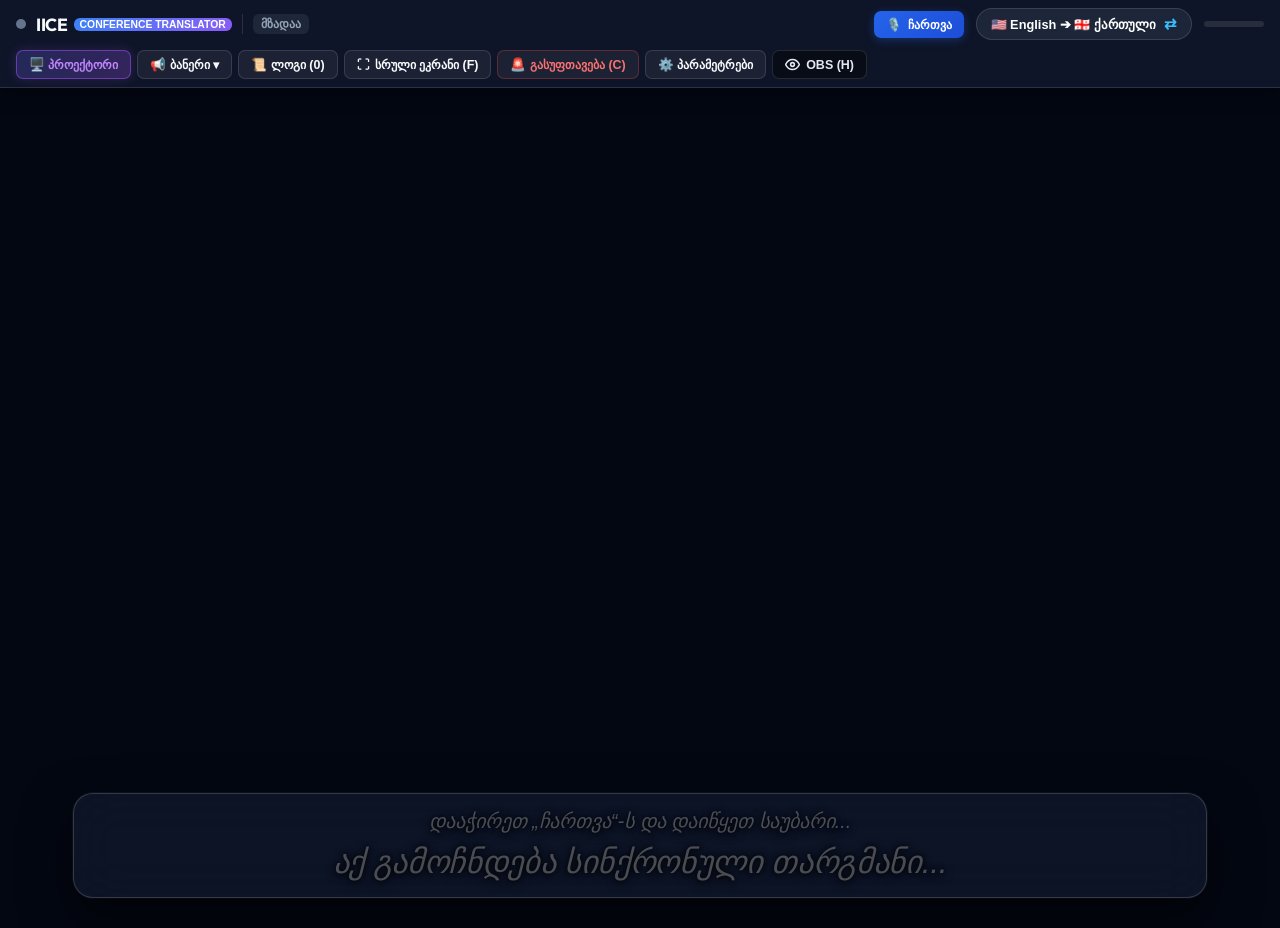
==== index.html @ 0261ecb5 "Audit fixes: clean 523-term glossary with word boundaries, zero-dependency Windows PowerShell server" ====
<!DOCTYPE html>
<html lang="ka">
<head>
  <meta charset="UTF-8">
  <meta name="viewport" content="width=device-width, initial-scale=1.0, maximum-scale=1.0, user-scalable=no">
  <title>IICE Conference Translator</title>
  <link rel="preconnect" href="https://fonts.googleapis.com">
  <link rel="preconnect" href="https://fonts.gstatic.com" crossorigin>
  <link href="https://fonts.googleapis.com/css2?family=FiraGO:ital,wght@0,300;0,400;0,500;0,600;0,700;1,400&family=Outfit:wght@500;600;700;800&family=JetBrains+Mono:wght@400;500;700&display=swap" rel="stylesheet">
  <link rel="stylesheet" href="style.css">
</head>
<body class="style-keynote-pill">

  <!-- Compact Top Operator Bar -->
  <header id="controlBar" class="control-bar">
    <div class="bar-main">
      
      <!-- Brand & Status -->
      <div class="bar-left">
        <div class="live-pulse" id="liveIndicator"></div>
        <div class="brand-text">
          <span class="app-title">IICE</span>
          <span class="app-pill">Conference Translator</span>
        </div>
        <div class="v-divider"></div>
        <span id="statusBadge" class="status-badge status-idle">მზადაა</span>
      </div>

      <!-- Center Controls -->
      <div class="bar-center">
        <!-- Mic Toggle Button -->
        <button id="micBtn" class="btn btn-primary btn-record">
          <span class="mic-icon">🎙️</span>
          <span id="micBtnText">ჩართვა</span>
        </button>

        <!-- Elegant Single Language Direction Switcher -->
        <button id="swapLangBtn" class="lang-switch-btn" title="დააჭირეთ ენის მიმართულების შესაცვლელად">
          <span id="langDirectionText">🇺🇸 English ➔ 🇬🇪 ქართული</span>
          <span class="swap-icon">⇄</span>
        </button>

        <!-- Audio Volume Waveform -->
        <div class="audio-mini-meter" title="მიკროფონის დონე">
          <div id="audioBar" class="audio-fill"></div>
        </div>
      </div>

      <!-- Action Buttons -->
      <div class="bar-right">
        <button id="openStageBtn" class="btn btn-stage" title="პროექტორის/მეორე ეკრანის ცალკე ფანჯარა (Stage Display)">
          <span>🖥️ პროექტორი</span>
        </button>
        <div class="banner-dropdown-wrap">
          <button id="bannerMenuBtn" class="btn btn-ghost" title="საინფორმაციო ბანერები ეკრანზე">
            <span>📢 ბანერი ▾</span>
          </button>
          <div id="bannerDropdown" class="banner-dropdown hidden">
            <button class="banner-opt-btn" data-banner="break">☕ ყავის შესვენება / Break</button>
            <button class="banner-opt-btn" data-banner="qa">❓ კითხვა-პასუხი / Q&A</button>
            <button class="banner-opt-btn" data-banner="pause">⏱️ ტექნიკური პაუზა / Pause</button>
            <div class="banner-dropdown-divider"></div>
            <button class="banner-opt-btn banner-opt-clear" data-banner="clear">✕ ბანერის გათიშვა</button>
          </div>
        </div>
        <button id="openLogBtn" class="btn btn-ghost" title="თარგმანის ისტორია და ლოგი">
          <span>📜 ლოგი (<span id="logCountBadge">0</span>)</span>
        </button>
        <button id="fullscreenBtn" class="btn btn-ghost" title="სრული ეკრანი (F)">
          <span id="fullscreenIcon">⛶</span>
          <span class="fullscreen-text">სრული ეკრანი (F)</span>
        </button>
        <button id="clearScreenBtn" class="btn btn-ghost text-panic" title="ეკრანის მომენტალური გასუფთავება (C ან Esc)">
          <span>🚨 გასუფთავება (C)</span>
        </button>
        <button id="toggleSettingsBtn" class="btn btn-ghost" title="პარამეტრების პანელი">
          <span>⚙️ პარამეტრები</span>
        </button>
        <button id="hideBarBtn" class="btn btn-dark" title="მენიუს დამალვა (H)">
          <svg width="15" height="15" viewBox="0 0 24 24" fill="none" stroke="currentColor" stroke-width="2.5"><path d="M1 12s4-8 11-8 11 8 11 8-4 8-11 8-11-8-11-8z"/><circle cx="12" cy="12" r="3"/></svg>
          <span class="hide-text">OBS (H)</span>
        </button>
      </div>
    </div>

    <!-- Expandable Settings Drawer (4 Columns) -->
    <div id="settingsDrawer" class="settings-drawer hidden">
      <!-- Live Preview Control Header -->
      <div class="drawer-preview-header">
        <div class="preview-header-left">
          <span class="preview-pulse-dot"></span>
          <span class="preview-header-title">👁️ ლაივ გადახედვა:</span>
          <span class="preview-header-sub">ქვემოთ ეკრანზე მაშინვე ხედავთ როგორ გამოიყურება ტექსტი</span>
        </div>
        <div class="preview-header-actions">
          <div class="manual-test-wrap">
            <input type="text" id="manualTestInput" class="manual-test-input" placeholder="⌨️ ხელით ტექსტი / თარგმანის ტესტი (Enter)..." />
            <button id="manualTestBtn" class="btn-preview-action" title="ჩაწერილი ტექსტის თარგმნა და ეკრანზე გაშვება">თარგმნე ➔</button>
          </div>
          <button id="cycleTestPhraseBtn" class="btn-preview-action" title="სხვადასხვა სატესტო ფრაზის გამოცდა">
            🔄 ფრაზის შეცვლა
          </button>
          <label class="preview-toggle-label">
            <input type="checkbox" id="testModeCheckbox" checked>
            <span>სატესტო ტექსტი</span>
          </label>
        </div>
      </div>

      <div class="drawer-grid">
        
        <!-- Column 1: AI & Translation Intelligence -->
        <div class="drawer-card highlight-card">
          <div class="card-title">🧠 თარგმნის ინტელექტი</div>
          
          <div class="toggle-row">
            <span class="row-label">🧹 პარაზიტი სიტყვების გაწმენდა</span>
            <label class="switch">
              <input type="checkbox" id="toggleCleanSpeech" checked>
              <span class="slider"></span>
            </label>
          </div>

          <div class="toggle-row">
            <span class="row-label">🔤 ჭკვიანი პუნქტუაცია და დაყოფა</span>
            <label class="switch">
              <input type="checkbox" id="togglePunctuation" checked>
              <span class="slider"></span>
            </label>
          </div>

          <div class="toggle-row">
            <span class="row-label">📺 2-ხაზიანი ლიმიტი (კინო-სტილი)</span>
            <label class="switch">
              <input type="checkbox" id="toggleTwoLineLimit" checked>
              <span class="slider"></span>
            </label>
          </div>

          <button id="openGlossaryBtn" class="btn btn-outline-full">
            📖 ტერმინების ლექსიკონი (<span id="glossaryCount">0</span>)
          </button>
        </div>

        <!-- Column 2: Text Layers & Independent Sizes -->
        <div class="drawer-card">
          <div class="card-title">👁️ ტექსტის ფენები და ზომა</div>
          
          <div class="toggle-row">
            <span class="row-label">სპიკერის ტექსტი (ორიგინალი)</span>
            <label class="switch">
              <input type="checkbox" id="toggleOrigSpeech" checked>
              <span class="slider"></span>
            </label>
          </div>

          <div class="toggle-row">
            <span class="row-label">სინქრონული თარგმანი</span>
            <label class="switch">
              <input type="checkbox" id="toggleTransSpeech" checked>
              <span class="slider"></span>
            </label>
          </div>

          <div class="slider-group">
            <div class="slider-head">
              <span>თარგმანის შრიფტი:</span>
              <span id="transSizeVal" class="val-pill">32px</span>
            </div>
            <input type="range" id="transSizeSlider" min="18" max="120" value="32" class="range-input">
          </div>

          <div class="slider-group">
            <div class="slider-head">
              <span>ორიგინალის შრიფტი:</span>
              <span id="origSizeVal" class="val-pill">20px</span>
            </div>
            <input type="range" id="origSizeSlider" min="14" max="80" value="20" class="range-input">
          </div>

          <div class="field-group">
            <label>ტექსტის განლაგება:</label>
            <select id="textAlignSelect" class="form-select">
              <option value="align-center" selected>↔️ ცენტრში (დარბაზის სტილი)</option>
              <option value="align-left">⬅️ მარცხნივ</option>
              <option value="align-right">➡️ მარჯვნივ</option>
            </select>
          </div>
        </div>

        <!-- Column 3: Slide Overlays & Transparency -->
        <div class="drawer-card">
          <div class="card-title">🎨 სლაიდის ოვერლეი და ბექგრაუნდი</div>
          
          <div class="field-group">
            <label>დიზაინის სტილი:</label>
            <select id="overlayStyleSelect" class="form-select">
              <option value="style-keynote-pill" selected>🍏 Apple Keynote Pill (მცურავი კაფსულა)</option>
              <option value="style-oled-black">🌌 OLED Pure Black (სააქტო დარბაზი / პროექტორი)</option>
              <option value="style-cinema-fade">🎬 Cinema Bottom Fade (კინო-დაჩრდილვა)</option>
              <option value="style-broadcast-ticker">📺 Broadcast News Ticker (სრული ქვედა ზოლი)</option>
              <option value="style-cyber-neon">💎 Cyber Neon (ნეონის მანათობელი კონტური)</option>
              <option value="style-academic-slate">🏛️ Academic Slate (საპრეზენტაციო ინდიგო)</option>
              <option value="style-frosted-glass">🔮 Frosted Glass (მუქი მინა)</option>
              <option value="style-ghost-outline">👻 Ghost Outline (ფონის გარეშე, კონტურით)</option>
              <option value="style-clean-transparent">🪟 Ultra Clean Transparent (სუფთა OBS-ისთვის)</option>
              <option value="style-light-paper">☀️ Studio Light (თეთრი/ნათელი ფონი)</option>
              <option value="style-chroma-green">🟩 Green Screen (Chroma Key 00FF00)</option>
              <option value="style-chroma-blue">🟦 Blue Screen (Chroma Key 0000FF)</option>
              <option value="style-custom-color">🎨 Custom Color (საკუთარი ფერი)</option>
            </select>
          </div>

          <!-- Custom Color Picker Row -->
          <div class="field-group" id="customColorGroup" style="display: none;">
            <label>საკუთარი ფონის ფერი:</label>
            <div class="color-picker-row">
              <input type="color" id="customBgColorPicker" value="#0f172a" class="color-picker-input">
              <input type="text" id="customBgColorHex" value="#0f172a" class="form-input-hex" maxlength="7">
            </div>
          </div>

          <div class="field-group">
            <label>განლაგება სლაიდზე:</label>
            <select id="positionSelect" class="form-select">
              <option value="pos-bottom" selected>⬇️ ქვედა ხაზი (Safe Margin)</option>
              <option value="pos-bottom-flush">⏹️ სულ ქვედა კიდე (Flush Bottom)</option>
              <option value="pos-top">⬆️ ზედა ზოლი (Top Bar)</option>
              <option value="pos-corner">🏷️ მარცხენა კუთხე (Lower-Third)</option>
              <option value="pos-center">📺 ცენტრალური ბარათი (Slide Mode)</option>
            </select>
          </div>

          <div class="slider-group">
            <div class="slider-head">
              <span>ბარათის სიგანე ეკრანზე:</span>
              <span id="cardWidthVal" class="val-pill">92%</span>
            </div>
            <input type="range" id="cardWidthSlider" min="40" max="100" value="92" class="range-input">
            <div class="quick-preset-chips">
              <button type="button" class="chip-btn" data-width="100">100% სრული</button>
              <button type="button" class="chip-btn" data-width="92">92% სტანდარტი</button>
              <button type="button" class="chip-btn" data-width="70">70% კომპაქტი</button>
            </div>
          </div>

          <div class="slider-group">
            <div class="slider-head">
              <span>ფონის გამჭვირვალობა:</span>
              <span id="bgOpacityVal" class="val-pill">85%</span>
            </div>
            <input type="range" id="bgOpacitySlider" min="0" max="100" value="85" class="range-input">
          </div>
        </div>

        <!-- Column 4: Audio & Timing Automation & Presets -->
        <div class="drawer-card">
          <div class="card-title">🎙️ აუდიო, ავტომატიკა და პროფილები</div>

          <div class="field-group">
            <label>🎤 მიკროფონის აპარატურა:</label>
            <select id="audioDeviceSelect" class="form-select">
              <option value="default">🎙️ ნაგულისხმევი მიკროფონი (Default)</option>
            </select>
          </div>

          <div class="toggle-row">
            <span class="row-label">⚡ Watchdog ავტო-გაცოცხლება</span>
            <label class="switch">
              <input type="checkbox" id="toggleWatchdog" checked>
              <span class="slider"></span>
            </label>
          </div>

          <div class="field-group">
            <label>ტექსტის გაქრობა სიჩუმისას:</label>
            <select id="autoFadeSelect" class="form-select">
              <option value="5000" selected>⏱️ 5 წამში (რეკომენდებული)</option>
              <option value="8000">⏱️ 8 წამში</option>
              <option value="3000">⏱️ 3 წამში (სწრაფი)</option>
              <option value="0">🚫 არასდროს (დარჩეს)</option>
            </select>
          </div>

          <div class="field-group">
            <label>სწრაფი საპრეზენტაციო პროფილები:</label>
            <div class="preset-buttons-grid">
              <button type="button" class="btn btn-outline-preset" id="presetHallBtn" title="100% სიგანე, დიდი შრიფტი, შავი ფონი">
                🏛️ დიდი სააქტო დარბაზი
              </button>
              <button type="button" class="btn btn-outline-preset" id="presetCinemaBtn" title="კინო-სუბტიტრები ეკრანის ძირში">
                🎬 კინო / Cinema Fade
              </button>
              <button type="button" class="btn btn-outline-preset" id="presetBroadcastBtn" title="100% სიგანის ქვედა საინფორმაციო ზოლი">
                📺 Broadcast Ticker
              </button>
              <button type="button" class="btn btn-outline-preset" id="presetObsBtn" title="OBS-სთვის გამჭვირვალე ოვერლეი">
                🪟 OBS გამჭვირვალე
              </button>
            </div>
          </div>
        </div>

      </div>
    </div>
  </header>

  <!-- Terminology / Glossary Modal (Structured, Searchable & Editable) -->
  <div id="glossaryModal" class="modal-overlay hidden" style="display: none;">
    <div class="modal-card modal-large">
      <div class="modal-header">
        <div class="modal-title-group">
          <h3>📖 კონფერენციის ტერმინოლოგია</h3>
          <span class="badge-counter" id="glossaryModalCount">592 ტერმინი</span>
        </div>
        <button id="closeGlossaryBtn" class="btn-close">&times;</button>
      </div>

      <!-- Glossary Navigation Tabs -->
      <div class="modal-tabs">
        <button id="tabTableViewBtn" class="modal-tab-btn active">📋 ტერმინების სია & ძებნა</button>
        <button id="tabRawViewBtn" class="modal-tab-btn">📝 ტექსტური რედაქტორი</button>
      </div>

      <!-- Tab 1: Structured Search & Term Cards -->
      <div id="glossaryTableView" class="modal-tab-content">
        <!-- Quick Add New Term Row -->
        <div class="quick-add-term-bar">
          <input type="text" id="newTermGeo" placeholder="ქართული ტერმინი / სახელი..." class="form-input">
          <span class="swap-arrow">➔</span>
          <input type="text" id="newTermEng" placeholder="English scientific term or name..." class="form-input">
          <button id="addNewTermBtn" class="btn btn-primary btn-sm">➕ დამატება</button>
        </div>

        <!-- Search Bar & Category Filters -->
        <div class="glossary-search-bar">
          <div class="search-input-wrap">
            <span class="search-icon">🔍</span>
            <input type="text" id="glossarySearchInput" placeholder="მოძებნეთ ტერმინი, ნაერთი ან ავტორი (მაგ. ციციშვილი, მანგანუმი, Zeolite, TSU)..." class="search-input">
            <button id="clearGlossarySearchBtn" class="search-clear-btn" style="display: none;">&times;</button>
          </div>
          <div class="filter-chips">
            <button class="filter-chip active" data-filter="all">ყველა (<span id="countAll">0</span>)</button>
            <button class="filter-chip" data-filter="science">🔬 ქიმია & ტექნოლოგია</button>
            <button class="filter-chip" data-filter="authors">👥 მეცნიერები</button>
            <button class="filter-chip" data-filter="institutes">🏛️ ინსტიტუტები</button>
          </div>
        </div>

        <!-- Scrollable List of Terms -->
        <div class="glossary-items-list" id="glossaryItemsList">
          <!-- Dynamically populated rows -->
        </div>
      </div>

      <!-- Tab 2: Raw Text Edit Mode (For power bulk edits) -->
      <div id="glossaryRawView" class="modal-tab-content" style="display: none;">
        <p class="modal-desc">
          ჩაწერეთ ტერმინები ფორმატში <code>ქართული: English</code> (თითო ხაზზე თითო ტერმინი):
        </p>
        <textarea id="glossaryInput" placeholder="ტერმინი: Term&#10;სახელი: Name"></textarea>
      </div>

      <div class="modal-footer">
        <div class="footer-left">
          <button id="resetGlossaryBtn" class="btn btn-ghost" title="IICE-ის ოფიციალური ბაზის აღდგენა">
            🔄 IICE ბაზის აღდგენა
          </button>
          <button id="exportGlossaryBtn" class="btn btn-ghost" title="ლექსიკონის ჩამოტვირთვა TXT ფაილად">
            📥 ჩამოტვირთვა (.txt)
          </button>
        </div>
        <button id="saveGlossaryBtn" class="btn btn-primary">💾 შენახვა</button>
      </div>
    </div>
  </div>

  <!-- Translation History & Mistakes Analysis Log Modal -->
  <div id="historyLogModal" class="modal-overlay hidden" style="display: none;">
    <div class="modal-card modal-large">
      <div class="modal-header">
        <div class="modal-title-group">
          <h3>📜 თარგმანის ისტორია და ლოგი</h3>
          <span class="badge-counter" id="logModalCount">0 ფრაზა</span>
        </div>
        <button id="closeLogBtn" class="btn-close">&times;</button>
      </div>

      <p class="modal-desc">
        აქ ინახება კონფერენციის განმავლობაში ნათქვამი და ნათარგმნი ყველა წინადადება. შეგიძლიათ გააანალიზოთ შეცდომები, შეინახოთ სტენოგრამა და დაუმატოთ ტერმინები ლექსიკონს:
      </p>

      <!-- Search in Log -->
      <div class="glossary-search-bar">
        <div class="search-input-wrap">
          <span class="search-icon">🔍</span>
          <input type="text" id="logSearchInput" placeholder="მოძებნეთ ნათარგმნ ფრაზებში..." class="search-input">
        </div>
      </div>

      <!-- Log Entries Container -->
      <div class="log-entries-list" id="logEntriesList">
        <div class="log-empty-state">
          <span>ჯერ თარგმანი არ განხორციელებულა. როგორც კი დაიწყება საუბარი, აქ ჩაიწერება სრული სტენოგრამა.</span>
        </div>
      </div>

      <div class="modal-footer">
        <div class="footer-left">
          <button id="exportLogCsvBtn" class="btn btn-ghost" title="სტენოგრამის ჩამოტვირთვა CSV ფორმატში">
            📥 ექსპორტი (CSV)
          </button>
          <button id="exportLogTxtBtn" class="btn btn-ghost" title="სტენოგრამის ჩამოტვირთვა ტექსტურად">
            📄 ექსპორტი (TXT)
          </button>
          <button id="clearLogBtn" class="btn btn-ghost text-danger" title="ისტორიის გასუფთავება">
            🧹 ლოგის გასუფთავება
          </button>
        </div>
        <button id="closeLogBottomBtn" class="btn btn-primary">დახურვა</button>
      </div>
    </div>
  </div>

  <!-- Announcement Overlay Card (Intermission, Coffee break, Q&A) -->
  <div id="stageAnnouncement" class="stage-announcement-card">
    <span id="announcementIcon" class="stage-announcement-icon">☕</span>
    <div id="announcementTitle" class="stage-announcement-title">ყავის შესვენება</div>
    <div id="announcementSub" class="stage-announcement-sub">Coffee Break</div>
  </div>

  <!-- Stage Subtitle Overlay Container (OBS & Presentation View) -->
  <main id="overlayContainer" class="overlay-container pos-bottom">
    
    <div class="subtitle-card" id="subtitleCard">
      <!-- Live Preview Badge -->
      <div class="preview-mode-tag" id="previewModeTag" style="display: none;">
        <span>👁️ სატესტო გადახედვა (Live Preview)</span>
      </div>

      <!-- Original Speech Layer -->
      <div class="speech-layer original-layer" id="originalLayer">
        <span class="tag-badge" id="originalLangTag">ENG</span>
        <p class="speech-text original-text" id="originalText">
          <span class="placeholder-hint">დააჭირეთ „ჩართვა“-ს და დაიწყეთ საუბარი...</span>
        </p>
      </div>

      <!-- Translation Layer -->
      <div class="speech-layer translated-layer" id="translatedLayer">
        <span class="tag-badge trans-badge" id="targetLangTag">GEO</span>
        <p class="speech-text translated-text" id="translatedText">
          <span class="placeholder-hint">აქ გამოჩნდება სინქრონული თარგმანი...</span>
        </p>
      </div>

      <!-- Active Glowing Line -->
      <div class="active-glow-line" id="glowLine"></div>
    </div>

  </main>

  <!-- Floating Restore Button -->
  <button id="floatingShowBtn" class="floating-btn" title="პანელის გამოჩენა (H)">⚙️</button>

  <script src="app.js"></script>
</body>
</html>
---- style.css ----
:root {
  --bg-dark: #090d16;
  --bar-bg: rgba(15, 23, 42, 0.94);
  --drawer-bg: rgba(11, 17, 32, 0.98);
  --border-subtle: rgba(255, 255, 255, 0.12);
  --border-focus: rgba(59, 130, 246, 0.6);
  
  --primary: #3b82f6;
  --primary-hover: #2563eb;
  --accent-purple: #8b5cf6;
  --accent-green: #10b981;
  --accent-red: #ef4444;

  --text-main: #f8fafc;
  --text-muted: #94a3b8;
  --text-dim: #64748b;
  
  --trans-color: #38bdf8;
  --orig-color: #cbd5e1;

  --trans-font-size: 32px;
  --orig-font-size: 20px;
  --card-bg-opacity: 0.85;
  --card-width: 92%;
  --card-max-width: 92vw;
  --custom-bg-color: #0f172a;

  --font-family: 'FiraGO', -apple-system, BlinkMacSystemFont, "Segoe UI", Roboto, sans-serif;
  --font-display: 'Outfit', 'FiraGO', sans-serif;
  --font-mono: 'JetBrains Mono', monospace;

  --ease-spring: cubic-bezier(0.16, 1, 0.3, 1);
}

* {
  box-sizing: border-box;
  margin: 0;
  padding: 0;
  -webkit-tap-highlight-color: transparent;
}

body {
  font-family: var(--font-family);
  background-color: var(--bg-dark);
  color: var(--text-main);
  min-height: 100vh;
  overflow-x: hidden;
  user-select: none;
  transition: background 0.3s ease;
}

/* ================= 1. COMPACT TOP OPERATOR BAR ================= */
.control-bar {
  position: sticky;
  top: 0;
  left: 0;
  width: 100%;
  background: var(--bar-bg);
  backdrop-filter: blur(20px);
  -webkit-backdrop-filter: blur(20px);
  border-bottom: 1px solid var(--border-subtle);
  z-index: 1000;
  box-shadow: 0 4px 20px rgba(0, 0, 0, 0.4);
  transition: transform 0.35s var(--ease-spring), opacity 0.35s ease;
}

.control-bar.hidden {
  transform: translateY(-105%);
  opacity: 0;
  pointer-events: none;
}

.bar-main {
  display: flex;
  justify-content: space-between;
  align-items: center;
  flex-wrap: wrap;
  padding: 8px 16px;
  gap: 10px;
  min-height: 52px;
}

/* Left Brand & Status */
.bar-left {
  display: flex;
  align-items: center;
  gap: 10px;
  flex-shrink: 0;
}

.live-pulse {
  width: 10px;
  height: 10px;
  border-radius: 50%;
  background: #64748b;
  transition: all 0.3s ease;
}

.live-pulse.active {
  background: var(--accent-red);
  box-shadow: 0 0 10px var(--accent-red), 0 0 20px var(--accent-red);
  animation: pulse-red 1.5s infinite;
}

@keyframes pulse-red {
  0%, 100% { transform: scale(1); opacity: 1; }
  50% { transform: scale(1.25); opacity: 0.8; }
}

.brand-text {
  display: flex;
  align-items: center;
  gap: 6px;
}

.app-title {
  font-family: var(--font-display);
  font-size: 1.1rem;
  font-weight: 700;
  letter-spacing: -0.02em;
}

.app-pill {
  font-size: 0.65rem;
  font-weight: 700;
  background: linear-gradient(135deg, #3b82f6, #8b5cf6);
  color: #fff;
  padding: 1px 6px;
  border-radius: 6px;
  text-transform: uppercase;
}

.v-divider {
  width: 1px;
  height: 20px;
  background: var(--border-subtle);
}

.status-badge {
  font-size: 0.72rem;
  font-weight: 600;
  padding: 3px 8px;
  border-radius: 6px;
}

.status-idle { color: #94a3b8; background: rgba(148, 163, 184, 0.12); }
.status-listening { color: #38bdf8; background: rgba(56, 189, 248, 0.15); }
.status-translating { color: #34d399; background: rgba(52, 211, 153, 0.15); }
.status-error { color: #f87171; background: rgba(248, 113, 113, 0.15); }

/* Center Controls */
.bar-center {
  display: flex;
  align-items: center;
  gap: 12px;
}

.lang-switch-btn {
  display: inline-flex;
  align-items: center;
  gap: 8px;
  background: rgba(30, 41, 59, 0.9);
  border: 1px solid var(--border-subtle);
  border-radius: 20px;
  padding: 6px 14px;
  color: #fff;
  font-family: inherit;
  font-size: 0.8rem;
  font-weight: 600;
  cursor: pointer;
  transition: all 0.2s ease;
  user-select: none;
}

.lang-switch-btn:hover {
  background: rgba(59, 130, 246, 0.25);
  border-color: var(--primary);
  transform: translateY(-1px);
}

.lang-switch-btn .swap-icon {
  color: #38bdf8;
  font-size: 0.95rem;
}

.lang-btn.active {
  background: linear-gradient(135deg, #2563eb, #3b82f6);
  color: #ffffff;
  box-shadow: 0 2px 10px rgba(37, 99, 235, 0.45);
}

.lang-code {
  font-family: var(--font-mono);
  font-size: 0.72rem;
  font-weight: 700;
  color: var(--text-dim);
}

.lang-code.active {
  color: #38bdf8;
}

.btn-swap {
  background: rgba(255, 255, 255, 0.1);
  border: none;
  color: #fff;
  width: 22px;
  height: 22px;
  border-radius: 50%;
  font-size: 0.8rem;
  display: flex;
  align-items: center;
  justify-content: center;
  cursor: pointer;
  transition: all 0.2s ease;
}

.btn-swap:hover {
  background: var(--primary);
  transform: rotate(180deg);
}

/* Audio Wave Meter */
.audio-mini-meter {
  width: 60px;
  height: 6px;
  background: rgba(255, 255, 255, 0.1);
  border-radius: 3px;
  overflow: hidden;
}

.audio-fill {
  height: 100%;
  width: 0%;
  background: linear-gradient(90deg, #10b981, #3b82f6, #ef4444);
  transition: width 0.08s ease;
}

/* Right Buttons */
.bar-right {
  display: flex;
  align-items: center;
  flex-wrap: wrap;
  justify-content: flex-end;
  gap: 6px;
}

/* Buttons */
.btn {
  display: inline-flex;
  align-items: center;
  justify-content: center;
  gap: 6px;
  padding: 6px 12px;
  border-radius: 7px;
  font-family: inherit;
  font-size: 0.78rem;
  font-weight: 600;
  cursor: pointer;
  border: none;
  transition: all 0.2s ease;
  white-space: nowrap;
}

.btn-primary {
  background: linear-gradient(135deg, #2563eb, #1d4ed8);
  color: #fff;
  box-shadow: 0 2px 8px rgba(37, 99, 235, 0.35);
}

.btn-primary:hover {
  background: linear-gradient(135deg, #3b82f6, #2563eb);
}

.btn-primary.recording {
  background: linear-gradient(135deg, #dc2626, #b91c1c);
  box-shadow: 0 0 12px rgba(220, 38, 38, 0.6);
}

.btn-purple {
  background: rgba(139, 92, 246, 0.18);
  color: #c4b5fd;
  border: 1px solid rgba(139, 92, 246, 0.35);
}

.btn-purple:hover {
  background: rgba(139, 92, 246, 0.35);
  color: #fff;
}

.btn-ghost {
  background: rgba(255, 255, 255, 0.06);
  color: var(--text-main);
  border: 1px solid var(--border-subtle);
}

.btn-ghost:hover {
  background: rgba(255, 255, 255, 0.14);
}

.btn-dark {
  background: rgba(0, 0, 0, 0.4);
  color: #e2e8f0;
  border: 1px solid var(--border-subtle);
}

.btn-dark:hover {
  background: rgba(255, 255, 255, 0.1);
}

.btn-outline-full {
  width: 100%;
  background: rgba(255, 255, 255, 0.05);
  color: #cbd5e1;
  border: 1px solid var(--border-subtle);
  padding: 8px 12px;
  border-radius: 6px;
  cursor: pointer;
  font-family: inherit;
  font-size: 0.76rem;
  font-weight: 600;
  transition: all 0.2s ease;
}

.btn-outline-full:hover {
  background: rgba(255, 255, 255, 0.12);
  color: #fff;
}

/* ================= 2. EXPANDABLE SETTINGS DRAWER ================= */
.settings-drawer {
  background: linear-gradient(180deg, rgba(15, 23, 42, 0.98) 0%, rgba(10, 15, 29, 0.99) 100%);
  border-top: 1px solid rgba(255, 255, 255, 0.12);
  padding: 12px 20px 16px 20px;
  box-shadow: 0 16px 40px rgba(0, 0, 0, 0.65), inset 0 1px 0 rgba(255, 255, 255, 0.08);
  max-height: calc(100vh - 65px);
  overflow-y: auto;
  transition: all 0.3s var(--ease-spring);
}

.settings-drawer.hidden {
  display: none;
}

/* Live Preview Header Bar in Drawer */
.drawer-preview-header {
  display: flex;
  justify-content: space-between;
  align-items: center;
  background: rgba(15, 23, 42, 0.75);
  border: 1px solid rgba(56, 189, 248, 0.28);
  border-radius: 8px;
  padding: 6px 12px;
  margin-bottom: 10px;
  max-width: 1400px;
  margin-left: auto;
  margin-right: auto;
  gap: 12px;
}

.preview-header-left {
  display: flex;
  align-items: center;
  gap: 8px;
}

.preview-pulse-dot {
  width: 8px;
  height: 8px;
  border-radius: 50%;
  background: #38bdf8;
  box-shadow: 0 0 8px #38bdf8;
  animation: pulse-cyan 1.6s infinite;
}

@keyframes pulse-cyan {
  0%, 100% { opacity: 1; transform: scale(1); }
  50% { opacity: 0.5; transform: scale(1.3); }
}

.preview-header-title {
  font-size: 0.78rem;
  font-weight: 700;
  color: #f8fafc;
}

.preview-header-sub {
  font-size: 0.72rem;
  color: #94a3b8;
}

.preview-header-actions {
  display: flex;
  align-items: center;
  gap: 10px;
}

.btn-preview-action {
  background: rgba(56, 189, 248, 0.12);
  border: 1px solid rgba(56, 189, 248, 0.3);
  color: #38bdf8;
  font-size: 0.72rem;
  font-weight: 600;
  padding: 4px 10px;
  border-radius: 6px;
  cursor: pointer;
  transition: all 0.2s ease;
}

.btn-preview-action:hover {
  background: #38bdf8;
  color: #0f172a;
}

.preview-toggle-label {
  display: flex;
  align-items: center;
  gap: 6px;
  font-size: 0.72rem;
  color: #cbd5e1;
  cursor: pointer;
  user-select: none;
}

.preview-toggle-label input {
  accent-color: #38bdf8;
  cursor: pointer;
}

.drawer-grid {
  display: grid;
  grid-template-columns: repeat(4, 1fr);
  gap: 12px;
  max-width: 1400px;
  margin: 0 auto;
}

@media (max-width: 1100px) {
  .drawer-grid {
    grid-template-columns: repeat(2, 1fr);
  }
}

@media (max-width: 600px) {
  .drawer-grid {
    grid-template-columns: 1fr;
  }
}

.drawer-card {
  background: rgba(255, 255, 255, 0.028);
  border: 1px solid var(--border-subtle);
  border-radius: 10px;
  padding: 11px 13px;
  display: flex;
  flex-direction: column;
  gap: 9px;
  box-shadow: 0 4px 14px rgba(0, 0, 0, 0.25);
}

.highlight-card {
  border-color: rgba(59, 130, 246, 0.4) !important;
  background: rgba(37, 99, 235, 0.05) !important;
}

.card-title {
  font-size: 0.8rem;
  font-weight: 700;
  color: #e2e8f0;
  letter-spacing: -0.01em;
  border-bottom: 1px solid rgba(255, 255, 255, 0.06);
  padding-bottom: 6px;
}

/* Form Fields */
.field-group {
  display: flex;
  flex-direction: column;
  gap: 4px;
}

.field-group label {
  font-size: 0.72rem;
  font-weight: 600;
  color: var(--text-muted);
}

.form-select {
  background: rgba(30, 41, 59, 0.9);
  color: #fff;
  border: 1px solid var(--border-subtle);
  padding: 7px 10px;
  border-radius: 6px;
  font-family: inherit;
  font-size: 0.78rem;
  cursor: pointer;
  outline: none;
  width: 100%;
}

.form-select:focus {
  border-color: var(--primary);
}

/* Toggle Switches */
.toggle-row {
  display: flex;
  justify-content: space-between;
  align-items: center;
}

.row-label {
  font-size: 0.74rem;
  color: #cbd5e1;
  font-weight: 500;
}

.switch {
  position: relative;
  display: inline-block;
  width: 36px;
  height: 20px;
  flex-shrink: 0;
}

.switch input {
  opacity: 0;
  width: 0;
  height: 0;
}

.slider {
  position: absolute;
  cursor: pointer;
  top: 0; left: 0; right: 0; bottom: 0;
  background-color: rgba(255, 255, 255, 0.15);
  transition: .3s;
  border-radius: 20px;
}

.slider:before {
  position: absolute;
  content: "";
  height: 14px;
  width: 14px;
  left: 3px;
  bottom: 3px;
  background-color: white;
  transition: .3s;
  border-radius: 50%;
}

input:checked + .slider {
  background-color: var(--primary);
}

input:checked + .slider:before {
  transform: translateX(16px);
}

/* Slider with live value */
.slider-group {
  display: flex;
  flex-direction: column;
  gap: 2px;
}

.slider-head {
  display: flex;
  justify-content: space-between;
  align-items: center;
  font-size: 0.72rem;
  color: var(--text-muted);
  font-weight: 500;
}

.val-pill {
  font-family: var(--font-mono);
  font-size: 0.72rem;
  color: #38bdf8;
  font-weight: 700;
  background: rgba(56, 189, 248, 0.1);
  padding: 1px 6px;
  border-radius: 4px;
}

.range-input {
  -webkit-appearance: none;
  appearance: none;
  width: 100%;
  height: 6px;
  background: rgba(255, 255, 255, 0.14);
  border-radius: 3px;
  outline: none;
  cursor: pointer;
  margin: 4px 0 2px 0;
  accent-color: var(--primary);
}

.range-input::-webkit-slider-thumb {
  -webkit-appearance: none;
  appearance: none;
  width: 15px;
  height: 15px;
  border-radius: 50%;
  background: #38bdf8;
  cursor: pointer;
  border: 2px solid #ffffff;
  box-shadow: 0 0 8px rgba(56, 189, 248, 0.8);
  transition: transform 0.15s ease;
}

.range-input::-webkit-slider-thumb:hover {
  transform: scale(1.2);
}

/* Live Preview Badge on Subtitle Card */
.preview-mode-tag {
  display: inline-flex;
  align-items: center;
  font-family: var(--font-mono);
  font-size: 0.62rem;
  font-weight: 700;
  color: #38bdf8;
  background: rgba(56, 189, 248, 0.14);
  border: 1px solid rgba(56, 189, 248, 0.35);
  padding: 2px 8px;
  border-radius: 4px;
  margin-bottom: 6px;
  letter-spacing: 0.04em;
  text-transform: uppercase;
}

/* Force subtitle-card visibility when settings are open */
body.settings-open .subtitle-card {
  opacity: 1 !important;
  transform: none !important;
  pointer-events: auto !important;
}

.subtitle-card.live-preview-active {
  opacity: 1 !important;
  transform: none !important;
}

/* ================= 3. STAGE OVERLAY CONTAINER ================= */
.overlay-container {
  display: flex;
  min-height: calc(100vh - 60px);
  width: 100%;
  box-sizing: border-box;
  pointer-events: none;
  transition: all 0.3s var(--ease-spring);
}

/* Layout Positions on Screen */
.overlay-container.pos-bottom {
  flex-direction: column;
  justify-content: flex-end;
  align-items: center;
  padding: 0 24px 30px 24px;
}

.overlay-container.pos-bottom-flush {
  flex-direction: column;
  justify-content: flex-end;
  align-items: center;
  padding: 0;
}

.pos-bottom-flush .subtitle-card {
  width: 100vw !important;
  max-width: 100vw !important;
  border-radius: 0 !important;
  border-left: none !important;
  border-right: none !important;
  border-bottom: none !important;
}

.overlay-container.pos-top {
  flex-direction: column;
  justify-content: flex-start;
  align-items: center;
  padding: 24px 24px 0 24px;
}

.overlay-container.pos-corner {
  flex-direction: column;
  justify-content: flex-end;
  align-items: flex-start;
  padding: 0 0 30px 30px;
}

.pos-corner .subtitle-card {
  max-width: var(--card-max-width, 650px);
}

.overlay-container.pos-center {
  justify-content: center;
  align-items: center;
  min-height: 80vh;
  padding: 20px;
}

.pos-center .subtitle-card {
  max-width: var(--card-max-width, 860px);
}

/* ================= 4. REALISTIC OVERLAY STYLES ================= */

/* Default Subtitle Card properties */
.subtitle-card {
  position: relative;
  width: var(--card-width, 92%);
  max-width: var(--card-max-width, 92vw);
  pointer-events: auto;
  transition: opacity 0.5s ease, transform 0.5s ease, box-shadow 0.2s ease, width 0.25s ease, max-width 0.25s ease;
  overflow: hidden;
}

/* Full Width Stretched Card across Screen */
body.card-fullwidth .overlay-container {
  padding-left: 0 !important;
  padding-right: 0 !important;
}

body.card-fullwidth .subtitle-card {
  width: 100vw !important;
  max-width: 100vw !important;
  border-radius: 0 !important;
  border-left: none !important;
  border-right: none !important;
}

/* Text Alignment Modes */
body.align-center .speech-layer {
  justify-content: center;
}
body.align-center .speech-text {
  text-align: center;
}

body.align-left .speech-layer {
  justify-content: flex-start;
}
body.align-left .speech-text {
  text-align: left;
}

body.align-right .speech-layer {
  justify-content: flex-end;
}
body.align-right .speech-text {
  text-align: right;
}

/* Layer Visibility Toggles */
body.hide-orig-layer #originalLayer {
  display: none !important;
}

body.hide-trans-layer #translatedLayer {
  display: none !important;
}

/* Typography Inside Card */
.speech-layer {
  display: flex;
  align-items: baseline;
  gap: 12px;
}

.translated-layer {
  margin-top: 6px;
}

body.hide-orig-layer .translated-layer {
  margin-top: 0 !important;
}

.tag-badge {
  display: none !important;
}

.tag-badge.trans-badge {
  background: var(--primary);
  color: #fff;
}

.speech-text {
  word-break: break-word;
  line-height: 1.35;
  text-shadow: 0 2px 10px rgba(0, 0, 0, 0.9), 0 0 4px rgba(0, 0, 0, 0.8);
}

/* Cinema 2-Line Style: controlled via JS sliding window so newest words are never hidden */
body.cinema-two-lines .speech-text {
  line-height: 1.32;
}

.original-text {
  font-size: var(--orig-font-size);
  color: var(--orig-color);
  font-weight: 400;
}

.translated-text {
  font-size: var(--trans-font-size);
  color: var(--trans-color);
  font-weight: 600;
  letter-spacing: -0.01em;
}

.placeholder-hint {
  color: rgba(255, 255, 255, 0.28);
  font-style: italic;
  font-weight: 300;
}

/* Auto-Fadeout State */
.subtitle-card.faded-out {
  opacity: 0 !important;
  transform: translateY(12px) !important;
  pointer-events: none;
}

/* Glowing underline */
.active-glow-line {
  position: absolute;
  bottom: 0;
  left: 0;
  height: 2.5px;
  width: 100%;
  background: linear-gradient(90deg, transparent, var(--primary), var(--accent-green), transparent);
  opacity: 0;
  transition: opacity 0.3s ease;
}

.subtitle-card.speaking .active-glow-line {
  opacity: 1;
  animation: shimmer 2s infinite linear;
}

@keyframes shimmer {
  0% { transform: translateX(-100%); }
  100% { transform: translateX(100%); }
}

/* --- OVERLAY STYLE 1: Apple Keynote Pill (Most Elegant & Premium) --- */
body.style-keynote-pill {
  background: #030712;
}

body.style-keynote-pill .subtitle-card {
  background: rgba(15, 23, 42, var(--card-bg-opacity));
  backdrop-filter: blur(24px);
  -webkit-backdrop-filter: blur(24px);
  border: 1px solid rgba(255, 255, 255, 0.16);
  border-radius: 20px;
  padding: 14px 26px;
  box-shadow: 0 20px 50px rgba(0, 0, 0, 0.65), 0 0 0 1px rgba(255, 255, 255, 0.05);
}

/* --- OVERLAY STYLE 2: Cinema Bottom Fade --- */
body.style-cinema-fade {
  background: #000;
}

body.style-cinema-fade .subtitle-card {
  background: linear-gradient(to top, rgba(0, 0, 0, var(--card-bg-opacity)) 0%, rgba(0, 0, 0, calc(var(--card-bg-opacity) * 0.7)) 60%, transparent 100%);
  border: none;
  box-shadow: none;
  border-radius: 0;
  padding: 24px 30px;
  width: 100vw;
  max-width: 100vw;
}

/* --- OVERLAY STYLE 3: Ghost Outline --- */
body.style-ghost-outline {
  background: transparent !important;
}

body.style-ghost-outline .subtitle-card {
  background: transparent !important;
  border: none !important;
  box-shadow: none !important;
  padding: 10px 20px;
}

body.style-ghost-outline .speech-text {
  -webkit-text-stroke: 1.2px #000000;
  text-shadow: 0 0 16px #000000, 0 4px 12px #000000, 0 0 24px #000000;
  font-weight: 700;
}

/* --- OVERLAY STYLE 4: Broadcast News Ticker --- */
body.style-broadcast-ticker {
  background: #000;
}

body.style-broadcast-ticker .subtitle-card {
  background: rgba(10, 10, 15, var(--card-bg-opacity));
  border-top: 2px solid #3b82f6;
  border-bottom: none;
  border-left: none;
  border-right: none;
  border-radius: 0;
  padding: 12px 24px;
  width: 100vw;
  max-width: 100vw;
  box-shadow: 0 -10px 30px rgba(0, 0, 0, 0.8);
}

body.style-broadcast-ticker .translated-text {
  color: #facc15;
}

/* --- OVERLAY STYLE 5: Frosted Glass --- */
body.style-frosted-glass {
  background: radial-gradient(circle at top right, #1e1b4b 0%, #090d16 60%, #030712 100%);
}

body.style-frosted-glass .subtitle-card {
  background: rgba(30, 41, 59, var(--card-bg-opacity));
  backdrop-filter: blur(20px);
  -webkit-backdrop-filter: blur(20px);
  border: 1px solid rgba(255, 255, 255, 0.2);
  border-radius: 14px;
  padding: 16px 24px;
  box-shadow: 0 20px 45px rgba(0, 0, 0, 0.5);
}

/* --- OVERLAY STYLE 6: Green Screen (OBS Chroma) --- */
body.style-chroma-green {
  background: #00ff00 !important;
}

body.style-chroma-green .subtitle-card {
  background: rgba(0, 0, 0, 0.88);
  border: 1px solid rgba(255, 255, 255, 0.25);
  border-radius: 12px;
  padding: 14px 22px;
}

/* --- OVERLAY STYLE 7: OLED Pure Black (Ideal for Stage / Projectors) --- */
body.style-oled-black {
  background: #000000 !important;
}

body.style-oled-black .subtitle-card {
  background: rgba(0, 0, 0, var(--card-bg-opacity));
  border: 1px solid rgba(255, 255, 255, 0.16);
  border-radius: 18px;
  padding: 16px 28px;
  box-shadow: 0 15px 45px rgba(0, 0, 0, 0.95);
}

body.style-oled-black .translated-text {
  color: #38bdf8;
  text-shadow: 0 0 20px rgba(56, 189, 248, 0.4);
}

/* --- OVERLAY STYLE 8: Cyber Neon Glow --- */
body.style-cyber-neon {
  background: #050814;
}

body.style-cyber-neon .subtitle-card {
  background: rgba(8, 14, 28, var(--card-bg-opacity));
  border: 1.5px solid #06b6d4;
  border-radius: 18px;
  padding: 16px 28px;
  box-shadow: 0 0 25px rgba(6, 182, 212, 0.35), inset 0 0 15px rgba(6, 182, 212, 0.12);
}

body.style-cyber-neon .translated-text {
  color: #22d3ee;
  text-shadow: 0 0 12px rgba(34, 211, 238, 0.6);
}

/* --- OVERLAY STYLE 9: Academic Slate & Navy --- */
body.style-academic-slate {
  background: #0b132b;
}

body.style-academic-slate .subtitle-card {
  background: rgba(28, 37, 65, var(--card-bg-opacity));
  border: 1px solid rgba(148, 163, 184, 0.25);
  border-radius: 16px;
  padding: 16px 28px;
  box-shadow: 0 15px 35px rgba(0, 0, 0, 0.55);
}

body.style-academic-slate .translated-text {
  color: #fcd34d;
}

/* --- OVERLAY STYLE 10: Ultra Clean Transparent --- */
body.style-clean-transparent {
  background: transparent !important;
}

body.style-clean-transparent .subtitle-card {
  background: rgba(15, 23, 42, calc(var(--card-bg-opacity) * 0.45)) !important;
  backdrop-filter: blur(8px);
  -webkit-backdrop-filter: blur(8px);
  border: 1px solid rgba(255, 255, 255, 0.12);
  border-radius: 16px;
  padding: 12px 24px;
}

/* --- OVERLAY STYLE 11: Clean Studio Light (White / Daylight) --- */
body.style-light-paper {
  background: #f1f5f9;
  color: #0f172a;
}

body.style-light-paper .subtitle-card {
  background: rgba(255, 255, 255, var(--card-bg-opacity));
  border: 1px solid rgba(0, 0, 0, 0.12);
  border-radius: 16px;
  padding: 16px 28px;
  box-shadow: 0 15px 40px rgba(0, 0, 0, 0.12);
}

body.style-light-paper .original-text {
  color: #475569;
  text-shadow: none;
}

body.style-light-paper .translated-text {
  color: #1d4ed8;
  text-shadow: none;
}

body.style-light-paper .tag-badge {
  background: #e2e8f0;
  color: #334155;
}

body.style-light-paper .tag-badge.trans-badge {
  background: #2563eb;
  color: #ffffff;
}

/* --- OVERLAY STYLE 12: Blue Screen Chroma Key --- */
body.style-chroma-blue {
  background: #0000ff !important;
}

body.style-chroma-blue .subtitle-card {
  background: rgba(0, 0, 0, 0.88);
  border: 1px solid rgba(255, 255, 255, 0.25);
  border-radius: 12px;
  padding: 14px 22px;
}

/* --- OVERLAY STYLE 13: Custom Background Color --- */
body.style-custom-color {
  background: #090d16;
}

body.style-custom-color .subtitle-card {
  background: var(--custom-bg-color, #0f172a);
  border: 1px solid rgba(255, 255, 255, 0.2);
  border-radius: 16px;
  padding: 16px 28px;
  box-shadow: 0 15px 40px rgba(0, 0, 0, 0.6);
}

/* UI Controls: Color Pickers, Width Chips & Preset Buttons */
.color-picker-row {
  display: flex;
  align-items: center;
  gap: 8px;
  margin-top: 4px;
}

.color-picker-input {
  -webkit-appearance: none;
  -moz-appearance: none;
  appearance: none;
  width: 40px;
  height: 32px;
  background: transparent;
  border: 1px solid var(--border-subtle);
  border-radius: 6px;
  cursor: pointer;
  padding: 0;
}

.color-picker-input::-webkit-color-swatch-wrapper {
  padding: 2px;
}

.color-picker-input::-webkit-color-swatch {
  border: none;
  border-radius: 4px;
}

.form-input-hex {
  background: rgba(15, 23, 42, 0.8);
  border: 1px solid var(--border-subtle);
  color: var(--text-main);
  padding: 5px 8px;
  border-radius: 6px;
  font-family: var(--font-mono);
  font-size: 0.82rem;
  width: 85px;
}

.quick-preset-chips {
  display: flex;
  gap: 6px;
  margin-top: 6px;
}

.chip-btn {
  background: rgba(255, 255, 255, 0.08);
  border: 1px solid rgba(255, 255, 255, 0.12);
  color: var(--text-muted);
  font-size: 0.72rem;
  padding: 3px 8px;
  border-radius: 6px;
  cursor: pointer;
  transition: all 0.2s ease;
}

.chip-btn:hover {
  background: var(--primary);
  color: #fff;
  border-color: var(--primary);
}

.preset-buttons-grid {
  display: grid;
  grid-template-columns: 1fr 1fr;
  gap: 8px;
  margin-top: 4px;
}

.btn-outline-preset {
  background: rgba(255, 255, 255, 0.05);
  border: 1px solid var(--border-subtle);
  color: var(--text-main);
  padding: 8px 10px;
  border-radius: 8px;
  font-size: 0.78rem;
  text-align: left;
  cursor: pointer;
  transition: all 0.2s ease;
  line-height: 1.3;
}

.btn-outline-preset:hover {
  background: rgba(59, 130, 246, 0.2);
  border-color: var(--primary);
  color: #fff;
  transform: translateY(-1px);
}

body.is-fullscreen .fullscreen-text {
  color: var(--accent-green);
}

/* ================= 5. FLOATING RESTORE BUTTON ================= */
.floating-btn {
  position: fixed;
  top: 12px;
  right: 12px;
  width: 36px;
  height: 36px;
  border-radius: 50%;
  background: rgba(15, 23, 42, 0.9);
  border: 1px solid var(--border-subtle);
  color: #fff;
  font-size: 1rem;
  cursor: pointer;
  display: flex;
  align-items: center;
  justify-content: center;
  backdrop-filter: blur(10px);
  z-index: 999;
  opacity: 0;
  transition: opacity 0.3s ease, transform 0.2s ease;
}

.floating-btn:hover {
  opacity: 1 !important;
  transform: scale(1.1);
}

body:hover .floating-btn {
  opacity: 0.35;
}

.hidden, [hidden] {
  display: none !important;
}

/* ================= 6. GLOSSARY MODAL ================= */
.modal-overlay {
  position: fixed;
  top: 0; left: 0;
  width: 100vw; height: 100vh;
  background: rgba(0, 0, 0, 0.75);
  backdrop-filter: blur(8px);
  z-index: 2000;
  display: none; /* Never show on page load */
  align-items: center;
  justify-content: center;
}

.modal-overlay.active {
  display: flex !important;
}

.modal-card {
  background: #0f172a;
  border: 1px solid rgba(255, 255, 255, 0.15);
  border-radius: 16px;
  width: 92%;
  max-width: 580px;
  padding: 20px;
  box-shadow: 0 25px 60px rgba(0, 0, 0, 0.95);
  display: flex;
  flex-direction: column;
}

.modal-card.modal-large {
  max-width: 920px;
  height: 85vh;
  max-height: 850px;
}

.modal-header {
  display: flex;
  justify-content: space-between;
  align-items: center;
  margin-bottom: 8px;
}

.modal-title-group {
  display: flex;
  align-items: center;
  gap: 12px;
}

.modal-title-group h3 {
  font-size: 1.1rem;
  color: #f8fafc;
  font-weight: 700;
}

.badge-counter {
  font-family: var(--font-mono);
  font-size: 0.72rem;
  background: rgba(56, 189, 248, 0.14);
  color: #38bdf8;
  border: 1px solid rgba(56, 189, 248, 0.3);
  padding: 2px 8px;
  border-radius: 12px;
  font-weight: 700;
}

.modal-tabs {
  display: flex;
  gap: 8px;
  margin: 6px 0 10px 0;
  border-bottom: 1px solid rgba(255, 255, 255, 0.08);
  padding-bottom: 8px;
}

.modal-tab-btn {
  background: transparent;
  border: none;
  color: var(--text-muted);
  font-size: 0.82rem;
  font-weight: 600;
  padding: 6px 12px;
  border-radius: 6px;
  cursor: pointer;
  transition: all 0.2s ease;
}

.modal-tab-btn:hover {
  color: #fff;
  background: rgba(255, 255, 255, 0.06);
}

.modal-tab-btn.active {
  color: #38bdf8;
  background: rgba(56, 189, 248, 0.12);
  border: 1px solid rgba(56, 189, 248, 0.25);
}

.modal-tab-content {
  flex: 1;
  display: flex;
  flex-direction: column;
  overflow: hidden;
  gap: 10px;
}

/* Quick Add Bar */
.quick-add-term-bar {
  display: flex;
  align-items: center;
  gap: 8px;
  background: rgba(30, 41, 59, 0.5);
  padding: 8px 12px;
  border-radius: 8px;
  border: 1px dashed rgba(56, 189, 248, 0.35);
}

.quick-add-term-bar .form-input {
  flex: 1;
  background: rgba(15, 23, 42, 0.8);
  border: 1px solid var(--border-subtle);
  color: #fff;
  padding: 6px 10px;
  border-radius: 6px;
  font-size: 0.8rem;
  outline: none;
}

.quick-add-term-bar .form-input:focus {
  border-color: #38bdf8;
}

.swap-arrow {
  color: #38bdf8;
  font-weight: bold;
}

/* Search Bar & Filter Chips */
.glossary-search-bar {
  display: flex;
  flex-direction: column;
  gap: 8px;
}

.search-input-wrap {
  position: relative;
  display: flex;
  align-items: center;
}

.search-icon {
  position: absolute;
  left: 10px;
  color: var(--text-muted);
  font-size: 0.85rem;
  pointer-events: none;
}

.search-input {
  width: 100%;
  background: rgba(15, 23, 42, 0.9);
  border: 1px solid var(--border-subtle);
  color: #fff;
  padding: 8px 30px 8px 32px;
  border-radius: 8px;
  font-size: 0.82rem;
  outline: none;
  transition: border-color 0.2s ease;
}

.search-input:focus {
  border-color: #38bdf8;
  box-shadow: 0 0 10px rgba(56, 189, 248, 0.25);
}

.search-clear-btn {
  position: absolute;
  right: 8px;
  background: none;
  border: none;
  color: var(--text-muted);
  font-size: 1.1rem;
  cursor: pointer;
}

.filter-chips {
  display: flex;
  gap: 6px;
  overflow-x: auto;
  padding-bottom: 2px;
}

.filter-chip {
  background: rgba(255, 255, 255, 0.05);
  border: 1px solid rgba(255, 255, 255, 0.1);
  color: var(--text-muted);
  font-size: 0.72rem;
  padding: 4px 10px;
  border-radius: 12px;
  cursor: pointer;
  white-space: nowrap;
  transition: all 0.2s ease;
}

.filter-chip.active, .filter-chip:hover {
  background: rgba(56, 189, 248, 0.16);
  border-color: #38bdf8;
  color: #38bdf8;
}

/* Scrollable Terms List */
.glossary-items-list {
  flex: 1;
  overflow-y: auto;
  display: flex;
  flex-direction: column;
  gap: 6px;
  padding-right: 4px;
}

.term-row-card {
  display: flex;
  align-items: center;
  justify-content: space-between;
  background: rgba(255, 255, 255, 0.03);
  border: 1px solid rgba(255, 255, 255, 0.07);
  border-radius: 8px;
  padding: 8px 12px;
  gap: 12px;
  transition: background 0.15s ease;
}

.term-row-card:hover {
  background: rgba(255, 255, 255, 0.05);
  border-color: rgba(56, 189, 248, 0.3);
}

.term-texts-pair {
  display: flex;
  align-items: baseline;
  gap: 10px;
  flex: 1;
  word-break: break-word;
}

.term-geo {
  font-size: 0.84rem;
  font-weight: 600;
  color: #f8fafc;
  flex: 1;
}

.term-arrow {
  color: #38bdf8;
  font-weight: bold;
  font-size: 0.8rem;
  flex-shrink: 0;
}

.term-eng {
  font-size: 0.82rem;
  color: #93c5fd;
  flex: 1;
  font-weight: 500;
}

.term-del-btn {
  background: none;
  border: none;
  color: var(--text-dim);
  cursor: pointer;
  padding: 4px 6px;
  border-radius: 4px;
  font-size: 0.85rem;
  transition: all 0.2s ease;
}

.term-del-btn:hover {
  color: #ef4444;
  background: rgba(239, 68, 68, 0.12);
}

/* Log Entries Styling */
.log-entries-list {
  flex: 1;
  overflow-y: auto;
  display: flex;
  flex-direction: column;
  gap: 10px;
  padding-right: 4px;
}

.log-empty-state {
  display: flex;
  justify-content: center;
  align-items: center;
  height: 100%;
  text-align: center;
  color: var(--text-dim);
  font-size: 0.85rem;
  padding: 40px;
}

.log-entry-card {
  background: rgba(255, 255, 255, 0.035);
  border: 1px solid rgba(255, 255, 255, 0.09);
  border-radius: 10px;
  padding: 10px 14px;
  display: flex;
  flex-direction: column;
  gap: 6px;
}

.log-entry-card:hover {
  border-color: rgba(56, 189, 248, 0.3);
}

.log-entry-meta {
  display: flex;
  justify-content: space-between;
  align-items: center;
  margin-bottom: 2px;
}

.log-time {
  font-family: var(--font-mono);
  font-size: 0.72rem;
  color: var(--text-muted);
}

.log-direction-tag {
  font-size: 0.68rem;
  font-weight: 700;
  padding: 2px 6px;
  border-radius: 4px;
  background: rgba(59, 130, 246, 0.15);
  color: #60a5fa;
  font-family: var(--font-mono);
}

.log-speech-row {
  display: flex;
  gap: 8px;
  font-size: 0.82rem;
  line-height: 1.4;
}

.log-speech-row.log-trans-row {
  color: #38bdf8;
  font-weight: 500;
}

.log-label {
  font-size: 0.7rem;
  font-weight: 700;
  text-transform: uppercase;
  color: var(--text-dim);
  width: 75px;
  flex-shrink: 0;
}

.log-actions-row {
  display: flex;
  justify-content: flex-end;
  margin-top: 4px;
  border-top: 1px solid rgba(255, 255, 255, 0.05);
  padding-top: 6px;
}

.btn-quick-add-to-glossary {
  background: rgba(56, 189, 248, 0.08);
  border: 1px solid rgba(56, 189, 248, 0.2);
  color: #38bdf8;
  font-size: 0.7rem;
  padding: 3px 8px;
  border-radius: 4px;
  cursor: pointer;
  transition: all 0.2s ease;
}

.btn-quick-add-to-glossary:hover {
  background: #38bdf8;
  color: #0f172a;
}

.text-danger {
  color: #f87171 !important;
}

.text-danger:hover {
  background: rgba(239, 68, 68, 0.15) !important;
}

.btn-close {
  background: none;
  border: none;
  color: var(--text-muted);
  font-size: 1.3rem;
  cursor: pointer;
}

.modal-desc {
  font-size: 0.78rem;
  color: var(--text-muted);
  margin-bottom: 10px;
}

#glossaryInput {
  width: 100%;
  flex: 1;
  min-height: 250px;
  background: #0f172a;
  border: 1px solid var(--border-subtle);
  border-radius: 8px;
  color: #f1f5f9;
  font-family: var(--font-mono);
  font-size: 0.8rem;
  padding: 10px;
  resize: none;
  outline: none;
}

.modal-footer {
  display: flex;
  justify-content: space-between;
  align-items: center;
  margin-top: 12px;
}

.footer-left {
  display: flex;
  gap: 8px;
  align-items: center;
}

.modal-footer .hint {
  font-size: 0.7rem;
  color: var(--text-dim);
}

/* ================= 7. MOBILE RESPONSIVENESS ================= */
@media (max-width: 768px) {
  .bar-main {
    flex-wrap: wrap;
    padding: 8px 12px;
    gap: 8px;
  }

  .bar-left {
    order: 1;
  }

  .bar-right {
    order: 2;
    margin-left: auto;
  }

  .bar-center {
    order: 3;
    width: 100%;
    justify-content: space-between;
    padding-top: 6px;
    border-top: 1px solid rgba(255, 255, 255, 0.05);
  }

  .hide-text {
    display: none;
  }

  .drawer-grid {
    grid-template-columns: 1fr;
    gap: 12px;
  }

  .overlay-container.pos-bottom {
    padding: 0 12px 18px 12px;
  }

  .subtitle-card {
    max-width: 98vw;
    padding: 12px 16px !important;
  }
}


/* --- Conference Operator & Stage Display Additions --- */

.btn-stage {
  background: linear-gradient(135deg, rgba(99, 102, 241, 0.25) 0%, rgba(168, 85, 247, 0.25) 100%) !important;
  border: 1px solid rgba(168, 85, 247, 0.5) !important;
  color: #c084fc !important;
  font-weight: 600;
  box-shadow: 0 0 12px rgba(168, 85, 247, 0.2);
}

.btn-stage:hover {
  background: linear-gradient(135deg, rgba(99, 102, 241, 0.4) 0%, rgba(168, 85, 247, 0.4) 100%) !important;
  border-color: #d8b4fe !important;
  color: #ffffff !important;
  box-shadow: 0 0 18px rgba(168, 85, 247, 0.4);
}

.text-panic {
  color: #f87171 !important;
  border: 1px solid rgba(239, 68, 68, 0.3) !important;
}

.text-panic:hover {
  background: rgba(239, 68, 68, 0.2) !important;
  border-color: #ef4444 !important;
  color: #ffffff !important;
}

/* Banner Dropdown */
.banner-dropdown-wrap {
  position: relative;
  display: inline-block;
}

.banner-dropdown {
  position: absolute;
  top: calc(100% + 8px);
  right: 0;
  background: #0f172a;
  border: 1px solid rgba(255, 255, 255, 0.18);
  border-radius: 12px;
  padding: 6px;
  min-width: 220px;
  box-shadow: 0 16px 36px rgba(0, 0, 0, 0.85);
  z-index: 9500;
  display: flex;
  flex-direction: column;
  gap: 4px;
}

.banner-dropdown.hidden {
  display: none !important;
}

.banner-opt-btn {
  background: transparent;
  border: none;
  border-radius: 8px;
  padding: 8px 12px;
  color: #e2e8f0;
  font-size: 13px;
  font-weight: 500;
  text-align: left;
  cursor: pointer;
  transition: all 0.15s ease;
}

.banner-opt-btn:hover {
  background: rgba(56, 189, 248, 0.15);
  color: #38bdf8;
}

.banner-opt-clear {
  color: #94a3b8;
}

.banner-opt-clear:hover {
  background: rgba(239, 68, 68, 0.18);
  color: #f87171;
}

.banner-dropdown-divider {
  height: 1px;
  background: rgba(255, 255, 255, 0.1);
  margin: 4px 0;
}

/* Stage Announcement Card */
.stage-announcement-card {
  position: fixed;
  top: 50%;
  left: 50%;
  transform: translate(-50%, -50%) scale(0.92);
  background: rgba(15, 23, 42, 0.94);
  backdrop-filter: blur(24px);
  border: 2px solid rgba(56, 189, 248, 0.5);
  border-radius: 28px;
  padding: 44px 70px;
  text-align: center;
  color: #ffffff;
  box-shadow: 0 30px 80px rgba(0, 0, 0, 0.85);
  z-index: 8000;
  opacity: 0;
  pointer-events: none;
  transition: all 0.35s cubic-bezier(0.16, 1, 0.3, 1);
}

.stage-announcement-card.active {
  opacity: 1;
  transform: translate(-50%, -50%) scale(1);
  pointer-events: auto;
}

.stage-announcement-icon {
  font-size: 60px;
  margin-bottom: 14px;
  display: block;
}

.stage-announcement-title {
  font-size: 42px;
  font-weight: 800;
  color: #f8fafc;
  margin-bottom: 10px;
  letter-spacing: -0.5px;
}

.stage-announcement-sub {
  font-size: 24px;
  color: #38bdf8;
  font-weight: 600;
}

/* Manual Text Input in Settings Preview Bar */
.manual-test-wrap {
  display: inline-flex;
  align-items: center;
  gap: 6px;
}

.manual-test-input {
  background: rgba(15, 23, 42, 0.85);
  border: 1px solid rgba(56, 189, 248, 0.35);
  border-radius: 8px;
  padding: 5px 10px;
  color: #f8fafc;
  font-size: 12px;
  width: 260px;
  outline: none;
  font-family: inherit;
  transition: border-color 0.2s ease;
}

.manual-test-input:focus {
  border-color: #38bdf8;
  box-shadow: 0 0 8px rgba(56, 189, 248, 0.25);
}
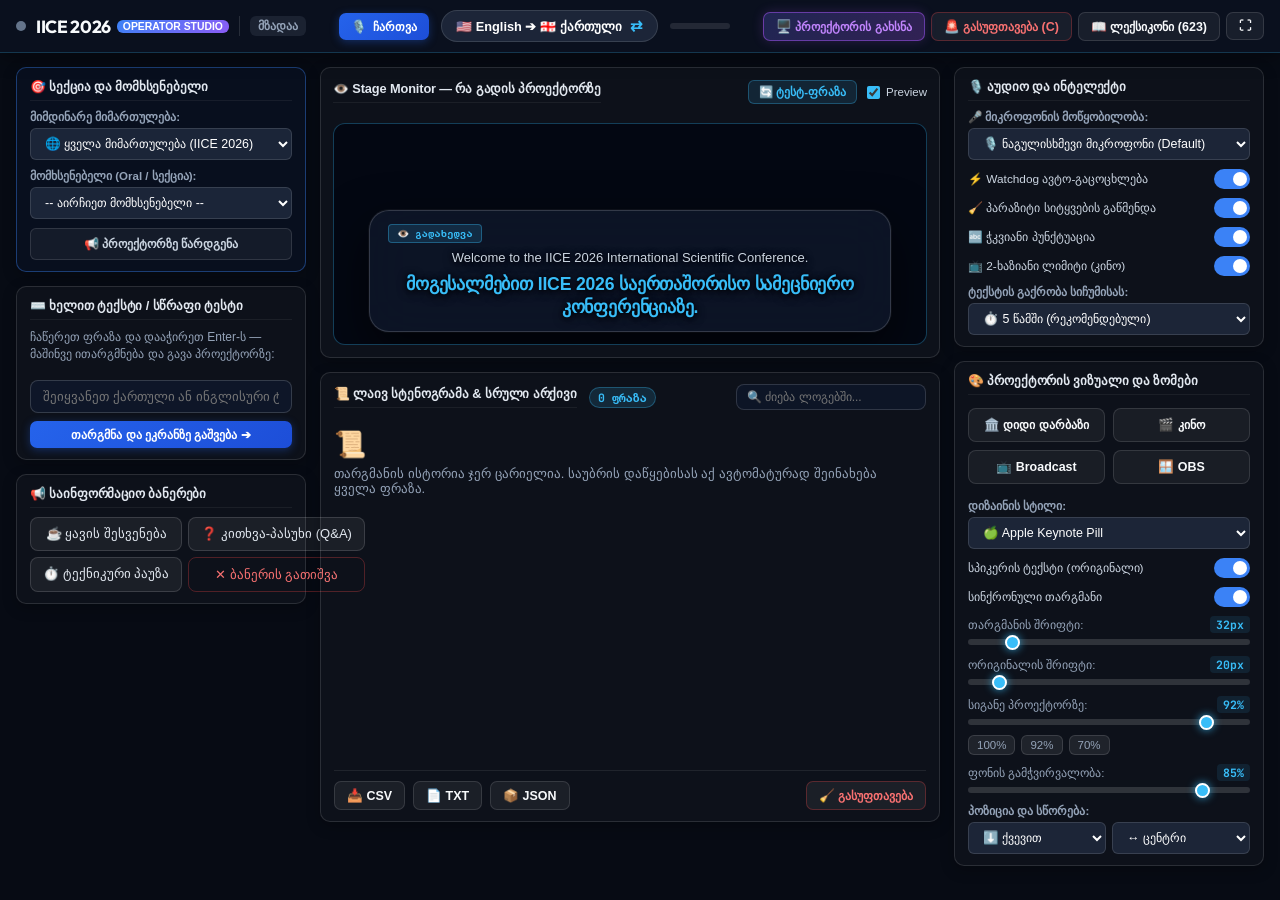
==== commit 1c9dcd8c: "Redesign main index.html as 3-Column Operator Studio Dashboard with Stage Monitor, inline live trans" ====
--- a/index.html
+++ b/index.html
@@ -3,24 +3,23 @@
 <head>
   <meta charset="UTF-8">
   <meta name="viewport" content="width=device-width, initial-scale=1.0, maximum-scale=1.0, user-scalable=no">
-  <title>IICE Conference Translator</title>
+  <title>IICE Conference Translator — სამართავი პანელი</title>
   <link rel="preconnect" href="https://fonts.googleapis.com">
   <link rel="preconnect" href="https://fonts.gstatic.com" crossorigin>
-  <link href="https://fonts.googleapis.com/css2?family=FiraGO:ital,wght@0,300;0,400;0,500;0,600;0,700;1,400&family=Outfit:wght@500;600;700;800&family=JetBrains+Mono:wght@400;500;700&display=swap" rel="stylesheet">
+  <link href="https://fonts.googleapis.com/css2?family=Fira+GO:ital,wght@0,300;0,400;0,500;0,600;0,700;1,400&family=Outfit:wght@500;600;700;800&family=JetBrains+Mono:wght@400;500;700&display=swap" rel="stylesheet">
   <link rel="stylesheet" href="style.css">
 </head>
-<body class="style-keynote-pill">
-
-  <!-- Compact Top Operator Bar -->
-  <header id="controlBar" class="control-bar">
+<body class="studio-mode style-oled-black align-center">
+
+  <!-- Top Operator Header Bar -->
+  <header id="controlBar" class="control-bar studio-header">
     <div class="bar-main">
-      
       <!-- Brand & Status -->
       <div class="bar-left">
         <div class="live-pulse" id="liveIndicator"></div>
         <div class="brand-text">
-          <span class="app-title">IICE</span>
-          <span class="app-pill">Conference Translator</span>
+          <span class="app-title">IICE 2026</span>
+          <span class="app-pill">Operator Studio</span>
         </div>
         <div class="v-divider"></div>
         <span id="statusBadge" class="status-badge status-idle">მზადაა</span>
@@ -28,282 +27,344 @@
 
       <!-- Center Controls -->
       <div class="bar-center">
-        <!-- Mic Toggle Button -->
         <button id="micBtn" class="btn btn-primary btn-record">
           <span class="mic-icon">🎙️</span>
           <span id="micBtnText">ჩართვა</span>
         </button>
 
-        <!-- Elegant Single Language Direction Switcher -->
-        <button id="swapLangBtn" class="lang-switch-btn" title="დააჭირეთ ენის მიმართულების შესაცვლელად">
+        <button id="swapLangBtn" class="lang-switch-btn" title="ენის მიმართულების გადართვა (X)">
           <span id="langDirectionText">🇺🇸 English ➔ 🇬🇪 ქართული</span>
           <span class="swap-icon">⇄</span>
         </button>
 
-        <!-- Audio Volume Waveform -->
         <div class="audio-mini-meter" title="მიკროფონის დონე">
           <div id="audioBar" class="audio-fill"></div>
         </div>
       </div>
 
-      <!-- Action Buttons -->
+      <!-- Right Action Buttons -->
       <div class="bar-right">
-        <button id="openStageBtn" class="btn btn-stage" title="პროექტორის/მეორე ეკრანის ცალკე ფანჯარა (Stage Display)">
-          <span>🖥️ პროექტორი</span>
-        </button>
-        <div class="banner-dropdown-wrap">
-          <button id="bannerMenuBtn" class="btn btn-ghost" title="საინფორმაციო ბანერები ეკრანზე">
-            <span>📢 ბანერი ▾</span>
-          </button>
-          <div id="bannerDropdown" class="banner-dropdown hidden">
-            <button class="banner-opt-btn" data-banner="break">☕ ყავის შესვენება / Break</button>
-            <button class="banner-opt-btn" data-banner="qa">❓ კითხვა-პასუხი / Q&A</button>
-            <button class="banner-opt-btn" data-banner="pause">⏱️ ტექნიკური პაუზა / Pause</button>
-            <div class="banner-dropdown-divider"></div>
-            <button class="banner-opt-btn banner-opt-clear" data-banner="clear">✕ ბანერის გათიშვა</button>
-          </div>
-        </div>
-        <button id="openLogBtn" class="btn btn-ghost" title="თარგმანის ისტორია და ლოგი">
-          <span>📜 ლოგი (<span id="logCountBadge">0</span>)</span>
+        <button id="openStageBtn" class="btn btn-stage" title="პროექტორის/მეორე ეკრანის ფანჯრის გახსნა (Stage Display)">
+          <span>🖥️ პროექტორის გახსნა</span>
+        </button>
+        <button id="clearScreenBtn" class="btn btn-ghost text-panic" title="პროექტორის მომენტალური გასუფთავება (C ან Esc)">
+          <span>🚨 გასუფთავება (C)</span>
+        </button>
+        <button id="openGlossaryBtn" class="btn btn-ghost" title="ტერმინების ლექსიკონის გახსნა">
+          <span>📖 ლექსიკონი (<span id="glossaryCount">0</span>)</span>
         </button>
         <button id="fullscreenBtn" class="btn btn-ghost" title="სრული ეკრანი (F)">
           <span id="fullscreenIcon">⛶</span>
-          <span class="fullscreen-text">სრული ეკრანი (F)</span>
-        </button>
-        <button id="clearScreenBtn" class="btn btn-ghost text-panic" title="ეკრანის მომენტალური გასუფთავება (C ან Esc)">
-          <span>🚨 გასუფთავება (C)</span>
-        </button>
-        <button id="toggleSettingsBtn" class="btn btn-ghost" title="პარამეტრების პანელი">
-          <span>⚙️ პარამეტრები</span>
-        </button>
-        <button id="hideBarBtn" class="btn btn-dark" title="მენიუს დამალვა (H)">
-          <svg width="15" height="15" viewBox="0 0 24 24" fill="none" stroke="currentColor" stroke-width="2.5"><path d="M1 12s4-8 11-8 11 8 11 8-4 8-11 8-11-8-11-8z"/><circle cx="12" cy="12" r="3"/></svg>
-          <span class="hide-text">OBS (H)</span>
         </button>
       </div>
     </div>
-
-    <!-- Expandable Settings Drawer (4 Columns) -->
-    <div id="settingsDrawer" class="settings-drawer hidden">
-      <!-- Live Preview Control Header -->
-      <div class="drawer-preview-header">
-        <div class="preview-header-left">
-          <span class="preview-pulse-dot"></span>
-          <span class="preview-header-title">👁️ ლაივ გადახედვა:</span>
-          <span class="preview-header-sub">ქვემოთ ეკრანზე მაშინვე ხედავთ როგორ გამოიყურება ტექსტი</span>
-        </div>
-        <div class="preview-header-actions">
-          <div class="manual-test-wrap">
-            <input type="text" id="manualTestInput" class="manual-test-input" placeholder="⌨️ ხელით ტექსტი / თარგმანის ტესტი (Enter)..." />
-            <button id="manualTestBtn" class="btn-preview-action" title="ჩაწერილი ტექსტის თარგმნა და ეკრანზე გაშვება">თარგმნე ➔</button>
-          </div>
-          <button id="cycleTestPhraseBtn" class="btn-preview-action" title="სხვადასხვა სატესტო ფრაზის გამოცდა">
-            🔄 ფრაზის შეცვლა
-          </button>
-          <label class="preview-toggle-label">
-            <input type="checkbox" id="testModeCheckbox" checked>
-            <span>სატესტო ტექსტი</span>
-          </label>
-        </div>
-      </div>
-
-      <div class="drawer-grid">
-        
-        <!-- Column 1: AI & Translation Intelligence -->
-        <div class="drawer-card highlight-card">
-          <div class="card-title">🧠 თარგმნის ინტელექტი</div>
-          
-          <div class="toggle-row">
-            <span class="row-label">🧹 პარაზიტი სიტყვების გაწმენდა</span>
-            <label class="switch">
-              <input type="checkbox" id="toggleCleanSpeech" checked>
-              <span class="slider"></span>
+  </header>
+
+  <!-- Main 3-Column Operator Studio Workspace (Always Visible) -->
+  <main id="settingsDrawer" class="studio-workspace">
+
+    <!-- COLUMN 1: Track, Speaker, Manual Text & Stage Banners -->
+    <section class="studio-col studio-col-left">
+      <!-- Track & Speaker Context Card -->
+      <div class="drawer-card highlight-card">
+        <div class="card-title">🎯 სექცია და მომხსენებელი</div>
+
+        <div class="field-group">
+          <label>მიმდინარე მიმართულება:</label>
+          <select id="trackSelect" class="form-select">
+            <option value="all">🌐 ყველა მიმართულება (IICE 2026)</option>
+            <option value="I. ნანოპროცესები და ნანოტექნოლოგიები">I. ნანოპროცესები და ნანოტექნოლოგიები</option>
+            <option value="II. სასარგებლო წიაღისეულისა და მეორადი ნედლეულის გადამუშავების ფუნდამენტური და ტექნოლოგიური ასპექტები">II. წიაღისეული და მეორადი ნედლეული</option>
+            <option value="III. მწვანე ქიმია">III. მწვანე ქიმია</option>
+            <option value="IV. სამეცნიერო ინოვაციების პოპულარიზაცია და კომერციალიზაცია">IV. ინოვაციების კომერციალიზაცია</option>
+            <option value="V. სურსათის ქიმია და ხარისხი">V. სურსათის ქიმია და ხარისხი</option>
+            <option value="VI. STEM+P: მეცნიერება, ინოვაცია და პოლიტიკა">VI. STEM+P და პოლიტიკა</option>
+          </select>
+        </div>
+
+        <div class="field-group">
+          <label>მომხსენებელი (Oral / სექცია):</label>
+          <select id="speakerSelect" class="form-select">
+            <option value="">-- აირჩიეთ მომხსენებელი --</option>
+          </select>
+        </div>
+
+        <div id="speakerContextCard" class="speaker-context-box hidden">
+          <div id="speakerCtxName" class="ctx-name"></div>
+          <div id="speakerCtxAff" class="ctx-aff"></div>
+        </div>
+
+        <button id="announceSpeakerBtn" class="btn btn-outline-full" title="არჩეული მომხსენებლის წარდგენის ბანერი პროექტორზე">
+          📢 პროექტორზე წარდგენა
+        </button>
+      </div>
+
+      <!-- Manual Text / Emergency Caption Card -->
+      <div class="drawer-card">
+        <div class="card-title">⌨️ ხელით ტექსტი / სწრაფი ტესტი</div>
+        <p class="card-hint">ჩაწერეთ ფრაზა და დააჭირეთ Enter-ს — მაშინვე ითარგმნება და გავა პროექტორზე:</p>
+        <div class="manual-input-col">
+          <input type="text" id="manualTestInput" class="form-input" placeholder="შეიყვანეთ ქართული ან ინგლისური ტექსტი..." />
+          <button id="manualTestBtn" class="btn btn-primary" style="width: 100%;">თარგმნა და ეკრანზე გაშვება ➔</button>
+        </div>
+      </div>
+
+      <!-- Direct 1-Click Projector Banners Card -->
+      <div class="drawer-card">
+        <div class="card-title">📢 საინფორმაციო ბანერები</div>
+        <div class="banner-grid-btns">
+          <button type="button" class="btn btn-outline-preset banner-opt-btn" data-banner="break">☕ ყავის შესვენება</button>
+          <button type="button" class="btn btn-outline-preset banner-opt-btn" data-banner="qa">❓ კითხვა-პასუხი (Q&A)</button>
+          <button type="button" class="btn btn-outline-preset banner-opt-btn" data-banner="pause">⏱️ ტექნიკური პაუზა</button>
+          <button type="button" class="btn btn-ghost text-panic banner-opt-btn" data-banner="clear">✕ ბანერის გათიშვა</button>
+        </div>
+      </div>
+    </section>
+
+    <!-- COLUMN 2: Live Stage Monitor + Full Live Transcript / Log -->
+    <section class="studio-col studio-col-center">
+      <!-- Live Stage Monitor (Exact preview of Projector Output) -->
+      <div class="drawer-card monitor-card">
+        <div class="monitor-header">
+          <div class="card-title" style="margin: 0;">👁️ Stage Monitor — რა გადის პროექტორზე</div>
+          <div class="monitor-actions">
+            <button id="cycleTestPhraseBtn" class="btn-preview-action" title="სატესტო ფრაზის ჩვენება მონიტორზე">🔄 ტესტ-ფრაზა</button>
+            <label class="preview-toggle-label">
+              <input type="checkbox" id="testModeCheckbox" checked>
+              <span>Preview</span>
             </label>
           </div>
-
-          <div class="toggle-row">
-            <span class="row-label">🔤 ჭკვიანი პუნქტუაცია და დაყოფა</span>
-            <label class="switch">
-              <input type="checkbox" id="togglePunctuation" checked>
-              <span class="slider"></span>
-            </label>
-          </div>
-
-          <div class="toggle-row">
-            <span class="row-label">📺 2-ხაზიანი ლიმიტი (კინო-სტილი)</span>
-            <label class="switch">
-              <input type="checkbox" id="toggleTwoLineLimit" checked>
-              <span class="slider"></span>
-            </label>
-          </div>
-
-          <button id="openGlossaryBtn" class="btn btn-outline-full">
-            📖 ტერმინების ლექსიკონი (<span id="glossaryCount">0</span>)
-          </button>
-        </div>
-
-        <!-- Column 2: Text Layers & Independent Sizes -->
-        <div class="drawer-card">
-          <div class="card-title">👁️ ტექსტის ფენები და ზომა</div>
-          
-          <div class="toggle-row">
-            <span class="row-label">სპიკერის ტექსტი (ორიგინალი)</span>
-            <label class="switch">
-              <input type="checkbox" id="toggleOrigSpeech" checked>
-              <span class="slider"></span>
-            </label>
-          </div>
-
-          <div class="toggle-row">
-            <span class="row-label">სინქრონული თარგმანი</span>
-            <label class="switch">
-              <input type="checkbox" id="toggleTransSpeech" checked>
-              <span class="slider"></span>
-            </label>
-          </div>
-
-          <div class="slider-group">
-            <div class="slider-head">
-              <span>თარგმანის შრიფტი:</span>
-              <span id="transSizeVal" class="val-pill">32px</span>
+        </div>
+
+        <div id="stageMonitorBox" class="stage-monitor-box">
+          <!-- Miniature Announcement Card -->
+          <div id="stageAnnouncement" class="stage-announcement-card mini-announcement">
+            <span id="announcementIcon" class="stage-announcement-icon"></span>
+            <div id="announcementTitle" class="stage-announcement-title"></div>
+            <div id="announcementSub" class="stage-announcement-sub"></div>
+          </div>
+
+          <div id="overlayContainer" class="overlay-container pos-bottom">
+            <div class="subtitle-card" id="subtitleCard">
+              <div class="preview-mode-tag" id="previewModeTag" style="display: none;">
+                <span>👁️ გადახედვა</span>
+              </div>
+              <div class="speech-layer original-layer" id="originalLayer">
+                <span class="tag-badge" id="originalLangTag">ENG</span>
+                <p class="speech-text original-text" id="originalText">
+                  <span class="placeholder-hint">დააჭირეთ „ჩართვა“-ს და დაიწყეთ საუბარი...</span>
+                </p>
+              </div>
+              <div class="speech-layer translated-layer" id="translatedLayer">
+                <span class="tag-badge trans-badge" id="targetLangTag">GEO</span>
+                <p class="speech-text translated-text" id="translatedText">
+                  <span class="placeholder-hint">აქ გამოჩნდება სინქრონული თარგმანი...</span>
+                </p>
+              </div>
+              <div class="active-glow-line" id="glowLine"></div>
             </div>
-            <input type="range" id="transSizeSlider" min="18" max="120" value="32" class="range-input">
-          </div>
-
-          <div class="slider-group">
-            <div class="slider-head">
-              <span>ორიგინალის შრიფტი:</span>
-              <span id="origSizeVal" class="val-pill">20px</span>
-            </div>
-            <input type="range" id="origSizeSlider" min="14" max="80" value="20" class="range-input">
-          </div>
-
-          <div class="field-group">
-            <label>ტექსტის განლაგება:</label>
-            <select id="textAlignSelect" class="form-select">
-              <option value="align-center" selected>↔️ ცენტრში (დარბაზის სტილი)</option>
+          </div>
+        </div>
+      </div>
+
+      <!-- Inline Live Transcript & Conference Archive Log -->
+      <div class="drawer-card studio-log-card">
+        <div class="log-panel-header">
+          <div class="modal-title-group">
+            <div class="card-title" style="margin: 0;">📜 ლაივ სტენოგრამა & სრული არქივი</div>
+            <span class="badge-counter" id="logModalCount">0 ფრაზა</span>
+            <span id="logCountBadge" style="display: none;">0</span>
+          </div>
+          <div class="log-search-inline">
+            <input type="text" id="logSearchInput" placeholder="🔍 ძიება ლოგებში..." class="search-input-sm">
+          </div>
+        </div>
+
+        <div class="log-entries-list studio-log-list" id="logEntriesList">
+          <div class="log-empty-state">
+            <span>ჯერ თარგმანი არ განხორციელებულა. საუბრის დაწყებისას აქ შეინახება სრული სტენოგრამა.</span>
+          </div>
+        </div>
+
+        <div class="log-panel-footer">
+          <div class="footer-left">
+            <button id="exportLogCsvBtn" class="btn btn-ghost" title="Excel / CSV">📥 CSV</button>
+            <button id="exportLogTxtBtn" class="btn btn-ghost" title="ტექსტური ფაილი">📄 TXT</button>
+            <button id="exportLogJsonBtn" class="btn btn-ghost" title="სრული JSON ბაზა ანალიზისთვის">📦 JSON</button>
+          </div>
+          <button id="clearLogBtn" class="btn btn-ghost text-panic" title="მთლიანი ისტორიის გასუფთავება">🧹 გასუფთავება</button>
+        </div>
+      </div>
+    </section>
+
+    <!-- COLUMN 3: Audio, Intelligence & Projector Visual Styling -->
+    <section class="studio-col studio-col-right">
+      <!-- Audio & Intelligence Settings -->
+      <div class="drawer-card">
+        <div class="card-title">🎙️ აუდიო და ინტელექტი</div>
+
+        <div class="field-group">
+          <label>🎤 მიკროფონის მოწყობილობა:</label>
+          <select id="audioDeviceSelect" class="form-select">
+            <option value="default">🎙️ ნაგულისხმევი მიკროფონი (Default)</option>
+          </select>
+        </div>
+
+        <div class="toggle-row">
+          <span class="row-label">⚡ Watchdog ავტო-გაცოცხლება</span>
+          <label class="switch">
+            <input type="checkbox" id="toggleWatchdog" checked>
+            <span class="slider"></span>
+          </label>
+        </div>
+
+        <div class="toggle-row">
+          <span class="row-label">🧹 პარაზიტი სიტყვების გაწმენდა</span>
+          <label class="switch">
+            <input type="checkbox" id="toggleCleanSpeech" checked>
+            <span class="slider"></span>
+          </label>
+        </div>
+
+        <div class="toggle-row">
+          <span class="row-label">🔤 ჭკვიანი პუნქტუაცია</span>
+          <label class="switch">
+            <input type="checkbox" id="togglePunctuation" checked>
+            <span class="slider"></span>
+          </label>
+        </div>
+
+        <div class="toggle-row">
+          <span class="row-label">📺 2-ხაზიანი ლიმიტი (კინო)</span>
+          <label class="switch">
+            <input type="checkbox" id="toggleTwoLineLimit" checked>
+            <span class="slider"></span>
+          </label>
+        </div>
+
+        <div class="field-group">
+          <label>ტექსტის გაქრობა სიჩუმისას:</label>
+          <select id="autoFadeSelect" class="form-select">
+            <option value="5000" selected>⏱️ 5 წამში (რეკომენდებული)</option>
+            <option value="8000">⏱️ 8 წამში</option>
+            <option value="3000">⏱️ 3 წამში (სწრაფი)</option>
+            <option value="0">🚫 არასდროს (დარჩეს)</option>
+          </select>
+        </div>
+      </div>
+
+      <!-- Projector Styling & Typography -->
+      <div class="drawer-card">
+        <div class="card-title">🎨 პროექტორის ვიზუალი და ზომები</div>
+
+        <div class="preset-buttons-grid" style="margin-bottom: 6px;">
+          <button type="button" class="btn btn-outline-preset" id="presetHallBtn">🏛️ დიდი დარბაზი</button>
+          <button type="button" class="btn btn-outline-preset" id="presetCinemaBtn">🎬 კინო</button>
+          <button type="button" class="btn btn-outline-preset" id="presetBroadcastBtn">📺 Broadcast</button>
+          <button type="button" class="btn btn-outline-preset" id="presetObsBtn">🪟 OBS</button>
+        </div>
+
+        <div class="field-group">
+          <label>დიზაინის სტილი:</label>
+          <select id="overlayStyleSelect" class="form-select">
+            <option value="style-keynote-pill">🍏 Apple Keynote Pill</option>
+            <option value="style-oled-black" selected>🌌 OLED Pure Black (დარბაზი)</option>
+            <option value="style-cinema-fade">🎬 Cinema Bottom Fade</option>
+            <option value="style-broadcast-ticker">📺 Broadcast News Ticker</option>
+            <option value="style-cyber-neon">💎 Cyber Neon</option>
+            <option value="style-academic-slate">🏛️ Academic Slate</option>
+            <option value="style-frosted-glass">🔮 Frosted Glass</option>
+            <option value="style-ghost-outline">👻 Ghost Outline</option>
+            <option value="style-clean-transparent">🪟 Clean Transparent</option>
+            <option value="style-light-paper">☀️ Studio Light (თეთრი)</option>
+            <option value="style-chroma-green">🟩 Green Screen (OBS)</option>
+            <option value="style-chroma-blue">🟦 Blue Screen (OBS)</option>
+            <option value="style-custom-color">🎨 Custom Color</option>
+          </select>
+        </div>
+
+        <div class="field-group" id="customColorGroup" style="display: none;">
+          <label>საკუთარი ფერი:</label>
+          <div class="color-picker-row">
+            <input type="color" id="customBgColorPicker" value="#0f172a" class="color-picker-input">
+            <input type="text" id="customBgColorHex" value="#0f172a" class="form-input-hex" maxlength="7">
+          </div>
+        </div>
+
+        <div class="toggle-row">
+          <span class="row-label">სპიკერის ტექსტი (ორიგინალი)</span>
+          <label class="switch">
+            <input type="checkbox" id="toggleOrigSpeech" checked>
+            <span class="slider"></span>
+          </label>
+        </div>
+
+        <div class="toggle-row">
+          <span class="row-label">სინქრონული თარგმანი</span>
+          <label class="switch">
+            <input type="checkbox" id="toggleTransSpeech" checked>
+            <span class="slider"></span>
+          </label>
+        </div>
+
+        <div class="slider-group">
+          <div class="slider-head">
+            <span>თარგმანის შრიფტი:</span>
+            <span id="transSizeVal" class="val-pill">36px</span>
+          </div>
+          <input type="range" id="transSizeSlider" min="18" max="120" value="36" class="range-input">
+        </div>
+
+        <div class="slider-group">
+          <div class="slider-head">
+            <span>ორიგინალის შრიფტი:</span>
+            <span id="origSizeVal" class="val-pill">20px</span>
+          </div>
+          <input type="range" id="origSizeSlider" min="14" max="80" value="20" class="range-input">
+        </div>
+
+        <div class="slider-group">
+          <div class="slider-head">
+            <span>სიგანე პროექტორზე:</span>
+            <span id="cardWidthVal" class="val-pill">92%</span>
+          </div>
+          <input type="range" id="cardWidthSlider" min="40" max="100" value="92" class="range-input">
+          <div class="quick-preset-chips">
+            <button type="button" class="chip-btn" data-width="100">100%</button>
+            <button type="button" class="chip-btn" data-width="92">92%</button>
+            <button type="button" class="chip-btn" data-width="70">70%</button>
+          </div>
+        </div>
+
+        <div class="slider-group">
+          <div class="slider-head">
+            <span>ფონის გამჭვირვალობა:</span>
+            <span id="bgOpacityVal" class="val-pill">85%</span>
+          </div>
+          <input type="range" id="bgOpacitySlider" min="0" max="100" value="85" class="range-input">
+        </div>
+
+        <div class="field-group">
+          <label>პოზიცია და სწორება:</label>
+          <div style="display: flex; gap: 6px;">
+            <select id="positionSelect" class="form-select" style="flex: 1;">
+              <option value="pos-bottom" selected>⬇️ ქვევით</option>
+              <option value="pos-bottom-flush">⏹️ სულ ძირში</option>
+              <option value="pos-top">⬆️ ზევით</option>
+              <option value="pos-corner">🏷️ კუთხეში</option>
+              <option value="pos-center">📺 ცენტრში</option>
+            </select>
+            <select id="textAlignSelect" class="form-select" style="flex: 1;">
+              <option value="align-center" selected>↔️ ცენტრი</option>
               <option value="align-left">⬅️ მარცხნივ</option>
               <option value="align-right">➡️ მარჯვნივ</option>
             </select>
           </div>
         </div>
-
-        <!-- Column 3: Slide Overlays & Transparency -->
-        <div class="drawer-card">
-          <div class="card-title">🎨 სლაიდის ოვერლეი და ბექგრაუნდი</div>
-          
-          <div class="field-group">
-            <label>დიზაინის სტილი:</label>
-            <select id="overlayStyleSelect" class="form-select">
-              <option value="style-keynote-pill" selected>🍏 Apple Keynote Pill (მცურავი კაფსულა)</option>
-              <option value="style-oled-black">🌌 OLED Pure Black (სააქტო დარბაზი / პროექტორი)</option>
-              <option value="style-cinema-fade">🎬 Cinema Bottom Fade (კინო-დაჩრდილვა)</option>
-              <option value="style-broadcast-ticker">📺 Broadcast News Ticker (სრული ქვედა ზოლი)</option>
-              <option value="style-cyber-neon">💎 Cyber Neon (ნეონის მანათობელი კონტური)</option>
-              <option value="style-academic-slate">🏛️ Academic Slate (საპრეზენტაციო ინდიგო)</option>
-              <option value="style-frosted-glass">🔮 Frosted Glass (მუქი მინა)</option>
-              <option value="style-ghost-outline">👻 Ghost Outline (ფონის გარეშე, კონტურით)</option>
-              <option value="style-clean-transparent">🪟 Ultra Clean Transparent (სუფთა OBS-ისთვის)</option>
-              <option value="style-light-paper">☀️ Studio Light (თეთრი/ნათელი ფონი)</option>
-              <option value="style-chroma-green">🟩 Green Screen (Chroma Key 00FF00)</option>
-              <option value="style-chroma-blue">🟦 Blue Screen (Chroma Key 0000FF)</option>
-              <option value="style-custom-color">🎨 Custom Color (საკუთარი ფერი)</option>
-            </select>
-          </div>
-
-          <!-- Custom Color Picker Row -->
-          <div class="field-group" id="customColorGroup" style="display: none;">
-            <label>საკუთარი ფონის ფერი:</label>
-            <div class="color-picker-row">
-              <input type="color" id="customBgColorPicker" value="#0f172a" class="color-picker-input">
-              <input type="text" id="customBgColorHex" value="#0f172a" class="form-input-hex" maxlength="7">
-            </div>
-          </div>
-
-          <div class="field-group">
-            <label>განლაგება სლაიდზე:</label>
-            <select id="positionSelect" class="form-select">
-              <option value="pos-bottom" selected>⬇️ ქვედა ხაზი (Safe Margin)</option>
-              <option value="pos-bottom-flush">⏹️ სულ ქვედა კიდე (Flush Bottom)</option>
-              <option value="pos-top">⬆️ ზედა ზოლი (Top Bar)</option>
-              <option value="pos-corner">🏷️ მარცხენა კუთხე (Lower-Third)</option>
-              <option value="pos-center">📺 ცენტრალური ბარათი (Slide Mode)</option>
-            </select>
-          </div>
-
-          <div class="slider-group">
-            <div class="slider-head">
-              <span>ბარათის სიგანე ეკრანზე:</span>
-              <span id="cardWidthVal" class="val-pill">92%</span>
-            </div>
-            <input type="range" id="cardWidthSlider" min="40" max="100" value="92" class="range-input">
-            <div class="quick-preset-chips">
-              <button type="button" class="chip-btn" data-width="100">100% სრული</button>
-              <button type="button" class="chip-btn" data-width="92">92% სტანდარტი</button>
-              <button type="button" class="chip-btn" data-width="70">70% კომპაქტი</button>
-            </div>
-          </div>
-
-          <div class="slider-group">
-            <div class="slider-head">
-              <span>ფონის გამჭვირვალობა:</span>
-              <span id="bgOpacityVal" class="val-pill">85%</span>
-            </div>
-            <input type="range" id="bgOpacitySlider" min="0" max="100" value="85" class="range-input">
-          </div>
-        </div>
-
-        <!-- Column 4: Audio & Timing Automation & Presets -->
-        <div class="drawer-card">
-          <div class="card-title">🎙️ აუდიო, ავტომატიკა და პროფილები</div>
-
-          <div class="field-group">
-            <label>🎤 მიკროფონის აპარატურა:</label>
-            <select id="audioDeviceSelect" class="form-select">
-              <option value="default">🎙️ ნაგულისხმევი მიკროფონი (Default)</option>
-            </select>
-          </div>
-
-          <div class="toggle-row">
-            <span class="row-label">⚡ Watchdog ავტო-გაცოცხლება</span>
-            <label class="switch">
-              <input type="checkbox" id="toggleWatchdog" checked>
-              <span class="slider"></span>
-            </label>
-          </div>
-
-          <div class="field-group">
-            <label>ტექსტის გაქრობა სიჩუმისას:</label>
-            <select id="autoFadeSelect" class="form-select">
-              <option value="5000" selected>⏱️ 5 წამში (რეკომენდებული)</option>
-              <option value="8000">⏱️ 8 წამში</option>
-              <option value="3000">⏱️ 3 წამში (სწრაფი)</option>
-              <option value="0">🚫 არასდროს (დარჩეს)</option>
-            </select>
-          </div>
-
-          <div class="field-group">
-            <label>სწრაფი საპრეზენტაციო პროფილები:</label>
-            <div class="preset-buttons-grid">
-              <button type="button" class="btn btn-outline-preset" id="presetHallBtn" title="100% სიგანე, დიდი შრიფტი, შავი ფონი">
-                🏛️ დიდი სააქტო დარბაზი
-              </button>
-              <button type="button" class="btn btn-outline-preset" id="presetCinemaBtn" title="კინო-სუბტიტრები ეკრანის ძირში">
-                🎬 კინო / Cinema Fade
-              </button>
-              <button type="button" class="btn btn-outline-preset" id="presetBroadcastBtn" title="100% სიგანის ქვედა საინფორმაციო ზოლი">
-                📺 Broadcast Ticker
-              </button>
-              <button type="button" class="btn btn-outline-preset" id="presetObsBtn" title="OBS-სთვის გამჭვირვალე ოვერლეი">
-                🪟 OBS გამჭვირვალე
-              </button>
-            </div>
-          </div>
-        </div>
-
-      </div>
-    </div>
-  </header>
+      </div>
+    </section>
+
+  </main>
 
   <!-- Terminology / Glossary Modal (Structured, Searchable & Editable) -->
   <div id="glossaryModal" class="modal-overlay hidden" style="display: none;">
@@ -311,7 +372,7 @@
       <div class="modal-header">
         <div class="modal-title-group">
           <h3>📖 კონფერენციის ტერმინოლოგია</h3>
-          <span class="badge-counter" id="glossaryModalCount">592 ტერმინი</span>
+          <span class="badge-counter" id="glossaryModalCount">623 ტერმინი</span>
         </div>
         <button id="closeGlossaryBtn" class="btn-close">&times;</button>
       </div>
@@ -353,7 +414,7 @@
         </div>
       </div>
 
-      <!-- Tab 2: Raw Text Edit Mode (For power bulk edits) -->
+      <!-- Tab 2: Raw Text Edit Mode -->
       <div id="glossaryRawView" class="modal-tab-content" style="display: none;">
         <p class="modal-desc">
           ჩაწერეთ ტერმინები ფორმატში <code>ქართული: English</code> (თითო ხაზზე თითო ტერმინი):
@@ -375,94 +436,6 @@
     </div>
   </div>
 
-  <!-- Translation History & Mistakes Analysis Log Modal -->
-  <div id="historyLogModal" class="modal-overlay hidden" style="display: none;">
-    <div class="modal-card modal-large">
-      <div class="modal-header">
-        <div class="modal-title-group">
-          <h3>📜 თარგმანის ისტორია და ლოგი</h3>
-          <span class="badge-counter" id="logModalCount">0 ფრაზა</span>
-        </div>
-        <button id="closeLogBtn" class="btn-close">&times;</button>
-      </div>
-
-      <p class="modal-desc">
-        აქ ინახება კონფერენციის განმავლობაში ნათქვამი და ნათარგმნი ყველა წინადადება. შეგიძლიათ გააანალიზოთ შეცდომები, შეინახოთ სტენოგრამა და დაუმატოთ ტერმინები ლექსიკონს:
-      </p>
-
-      <!-- Search in Log -->
-      <div class="glossary-search-bar">
-        <div class="search-input-wrap">
-          <span class="search-icon">🔍</span>
-          <input type="text" id="logSearchInput" placeholder="მოძებნეთ ნათარგმნ ფრაზებში..." class="search-input">
-        </div>
-      </div>
-
-      <!-- Log Entries Container -->
-      <div class="log-entries-list" id="logEntriesList">
-        <div class="log-empty-state">
-          <span>ჯერ თარგმანი არ განხორციელებულა. როგორც კი დაიწყება საუბარი, აქ ჩაიწერება სრული სტენოგრამა.</span>
-        </div>
-      </div>
-
-      <div class="modal-footer">
-        <div class="footer-left">
-          <button id="exportLogCsvBtn" class="btn btn-ghost" title="სტენოგრამის ჩამოტვირთვა CSV ფორმატში">
-            📥 ექსპორტი (CSV)
-          </button>
-          <button id="exportLogTxtBtn" class="btn btn-ghost" title="სტენოგრამის ჩამოტვირთვა ტექსტურად">
-            📄 ექსპორტი (TXT)
-          </button>
-          <button id="clearLogBtn" class="btn btn-ghost text-danger" title="ისტორიის გასუფთავება">
-            🧹 ლოგის გასუფთავება
-          </button>
-        </div>
-        <button id="closeLogBottomBtn" class="btn btn-primary">დახურვა</button>
-      </div>
-    </div>
-  </div>
-
-  <!-- Announcement Overlay Card (Intermission, Coffee break, Q&A) -->
-  <div id="stageAnnouncement" class="stage-announcement-card">
-    <span id="announcementIcon" class="stage-announcement-icon">☕</span>
-    <div id="announcementTitle" class="stage-announcement-title">ყავის შესვენება</div>
-    <div id="announcementSub" class="stage-announcement-sub">Coffee Break</div>
-  </div>
-
-  <!-- Stage Subtitle Overlay Container (OBS & Presentation View) -->
-  <main id="overlayContainer" class="overlay-container pos-bottom">
-    
-    <div class="subtitle-card" id="subtitleCard">
-      <!-- Live Preview Badge -->
-      <div class="preview-mode-tag" id="previewModeTag" style="display: none;">
-        <span>👁️ სატესტო გადახედვა (Live Preview)</span>
-      </div>
-
-      <!-- Original Speech Layer -->
-      <div class="speech-layer original-layer" id="originalLayer">
-        <span class="tag-badge" id="originalLangTag">ENG</span>
-        <p class="speech-text original-text" id="originalText">
-          <span class="placeholder-hint">დააჭირეთ „ჩართვა“-ს და დაიწყეთ საუბარი...</span>
-        </p>
-      </div>
-
-      <!-- Translation Layer -->
-      <div class="speech-layer translated-layer" id="translatedLayer">
-        <span class="tag-badge trans-badge" id="targetLangTag">GEO</span>
-        <p class="speech-text translated-text" id="translatedText">
-          <span class="placeholder-hint">აქ გამოჩნდება სინქრონული თარგმანი...</span>
-        </p>
-      </div>
-
-      <!-- Active Glowing Line -->
-      <div class="active-glow-line" id="glowLine"></div>
-    </div>
-
-  </main>
-
-  <!-- Floating Restore Button -->
-  <button id="floatingShowBtn" class="floating-btn" title="პანელის გამოჩენა (H)">⚙️</button>
-
   <script src="app.js"></script>
 </body>
 </html>
--- a/style.css
+++ b/style.css
@@ -1779,7 +1779,7 @@
   backdrop-filter: blur(24px);
   border: 2px solid rgba(56, 189, 248, 0.5);
   border-radius: 28px;
-  padding: 44px 70px;
+  padding: 36px 56px;
   text-align: center;
   color: #ffffff;
   box-shadow: 0 30px 80px rgba(0, 0, 0, 0.85);
@@ -1787,6 +1787,7 @@
   opacity: 0;
   pointer-events: none;
   transition: all 0.35s cubic-bezier(0.16, 1, 0.3, 1);
+  cursor: pointer;
 }
 
 .stage-announcement-card.active {
@@ -1796,9 +1797,7 @@
 }
 
 .stage-announcement-icon {
-  font-size: 60px;
-  margin-bottom: 14px;
-  display: block;
+  display: none !important;
 }
 
 .stage-announcement-title {
@@ -1839,3 +1838,249 @@
   border-color: #38bdf8;
   box-shadow: 0 0 8px rgba(56, 189, 248, 0.25);
 }
+
+/* ================= 8. OPERATOR STUDIO CONSOLE LAYOUT ================= */
+
+body.studio-mode {
+  background: #070b14 !important;
+  color: #f8fafc !important;
+  overflow-y: auto;
+  overflow-x: hidden;
+  min-height: 100vh;
+}
+
+body.studio-mode .control-bar.studio-header {
+  position: sticky;
+  top: 0;
+  z-index: 500;
+  background: rgba(11, 17, 32, 0.96);
+  border-bottom: 1px solid rgba(56, 189, 248, 0.22);
+  backdrop-filter: blur(18px);
+}
+
+.studio-workspace {
+  display: grid;
+  grid-template-columns: minmax(250px, 290px) minmax(360px, 1fr) minmax(265px, 310px);
+  gap: 14px;
+  padding: 14px 16px;
+  max-width: 1760px;
+  margin: 0 auto;
+  align-items: start;
+}
+
+.studio-col {
+  display: flex;
+  flex-direction: column;
+  gap: 14px;
+}
+
+.card-hint {
+  font-size: 12px;
+  color: #94a3b8;
+  margin: 0 0 8px;
+  line-height: 1.4;
+}
+
+.manual-input-col {
+  display: flex;
+  flex-direction: column;
+  gap: 8px;
+}
+
+body.studio-mode .form-input {
+  background: rgba(15, 23, 42, 0.92);
+  border: 1px solid rgba(255, 255, 255, 0.16);
+  border-radius: 8px;
+  padding: 8px 12px;
+  color: #f8fafc;
+  font-size: 13px;
+  font-family: inherit;
+  outline: none;
+  width: 100%;
+  box-sizing: border-box;
+}
+
+body.studio-mode .form-input:focus {
+  border-color: #38bdf8;
+  box-shadow: 0 0 8px rgba(56, 189, 248, 0.25);
+}
+
+.banner-grid-btns {
+  display: grid;
+  grid-template-columns: 1fr 1fr;
+  gap: 6px;
+}
+
+.banner-grid-btns .btn-outline-preset {
+  background: rgba(255, 255, 255, 0.06);
+  border: 1px solid rgba(255, 255, 255, 0.14);
+  color: #e2e8f0;
+}
+
+.banner-grid-btns .btn-outline-preset:hover {
+  background: rgba(56, 189, 248, 0.16);
+  border-color: rgba(56, 189, 248, 0.45);
+  color: #ffffff;
+}
+
+.speaker-context-box {
+  background: rgba(56, 189, 248, 0.08);
+  border: 1px solid rgba(56, 189, 248, 0.25);
+  border-radius: 10px;
+  padding: 8px 10px;
+  font-size: 12px;
+}
+
+.speaker-context-box .ctx-name {
+  font-weight: 700;
+  color: #f8fafc;
+  margin-bottom: 2px;
+}
+
+.speaker-context-box .ctx-aff {
+  color: #94a3b8;
+  font-size: 11px;
+  line-height: 1.35;
+}
+
+/* Center Stage Monitor Preview Box */
+.monitor-card {
+  padding: 12px !important;
+}
+
+.monitor-header {
+  display: flex;
+  justify-content: space-between;
+  align-items: center;
+  margin-bottom: 10px;
+  flex-wrap: wrap;
+  gap: 8px;
+}
+
+.monitor-actions {
+  display: flex;
+  align-items: center;
+  gap: 10px;
+}
+
+.stage-monitor-box {
+  position: relative;
+  min-height: 220px;
+  max-height: 280px;
+  border-radius: 12px;
+  overflow: hidden;
+  border: 1px solid rgba(56, 189, 248, 0.3);
+  background: #000000;
+  display: flex;
+  flex-direction: column;
+}
+
+/* Mirror projector backgrounds onto #stageMonitorBox only (not the whole studio page) */
+body.studio-mode.style-oled-black .stage-monitor-box { background: #000000 !important; }
+body.studio-mode.style-keynote-pill .stage-monitor-box { background: #030712 !important; }
+body.studio-mode.style-cinema-fade .stage-monitor-box { background: #000000 !important; }
+body.studio-mode.style-broadcast-ticker .stage-monitor-box { background: #000000 !important; }
+body.studio-mode.style-cyber-neon .stage-monitor-box { background: #050814 !important; }
+body.studio-mode.style-academic-slate .stage-monitor-box { background: #0b132b !important; }
+body.studio-mode.style-frosted-glass .stage-monitor-box { background: radial-gradient(circle at top right, #1e1b4b 0%, #090d16 100%) !important; }
+body.studio-mode.style-light-paper .stage-monitor-box { background: #f1f5f9 !important; }
+body.studio-mode.style-chroma-green .stage-monitor-box { background: #00ff00 !important; }
+body.studio-mode.style-chroma-blue .stage-monitor-box { background: #0000ff !important; }
+
+body.studio-mode .stage-monitor-box .overlay-container {
+  min-height: 220px !important;
+  height: 100%;
+  padding: 12px !important;
+}
+
+body.studio-mode .stage-monitor-box .subtitle-card {
+  max-width: 100% !important;
+  padding: 12px 18px !important;
+}
+
+body.studio-mode .stage-monitor-box .original-text {
+  font-size: clamp(12px, calc(var(--orig-font-size) * 0.65), 22px) !important;
+}
+
+body.studio-mode .stage-monitor-box .translated-text {
+  font-size: clamp(16px, calc(var(--trans-font-size) * 0.55), 32px) !important;
+}
+
+/* Scaled Announcement inside Monitor Box */
+body.studio-mode .stage-monitor-box .stage-announcement-card.mini-announcement {
+  position: absolute;
+  width: 88%;
+  padding: 16px 20px;
+  border-radius: 16px;
+}
+
+body.studio-mode .stage-monitor-box .stage-announcement-title {
+  font-size: 18px;
+}
+
+body.studio-mode .stage-monitor-box .stage-announcement-sub {
+  font-size: 12px;
+}
+
+/* Inline Live Log Card */
+.studio-log-card {
+  display: flex;
+  flex-direction: column;
+  height: 450px;
+}
+
+.log-panel-header {
+  display: flex;
+  justify-content: space-between;
+  align-items: center;
+  gap: 10px;
+  margin-bottom: 10px;
+  flex-wrap: wrap;
+}
+
+.search-input-sm {
+  background: rgba(15, 23, 42, 0.85);
+  border: 1px solid rgba(255, 255, 255, 0.14);
+  border-radius: 8px;
+  padding: 5px 10px;
+  color: #f8fafc;
+  font-size: 12px;
+  width: 190px;
+  outline: none;
+  font-family: inherit;
+}
+
+.search-input-sm:focus {
+  border-color: #38bdf8;
+}
+
+.studio-log-list {
+  flex: 1;
+  overflow-y: auto;
+  padding-right: 4px;
+}
+
+.log-panel-footer {
+  display: flex;
+  justify-content: space-between;
+  align-items: center;
+  padding-top: 10px;
+  margin-top: 8px;
+  border-top: 1px solid rgba(255, 255, 255, 0.08);
+}
+
+@media (max-width: 980px) {
+  .studio-workspace {
+    grid-template-columns: 1fr 1fr;
+  }
+  .studio-col-center {
+    grid-column: 1 / -1;
+    order: -1;
+  }
+}
+
+@media (max-width: 768px) {
+  .studio-workspace {
+    grid-template-columns: 1fr;
+  }
+}
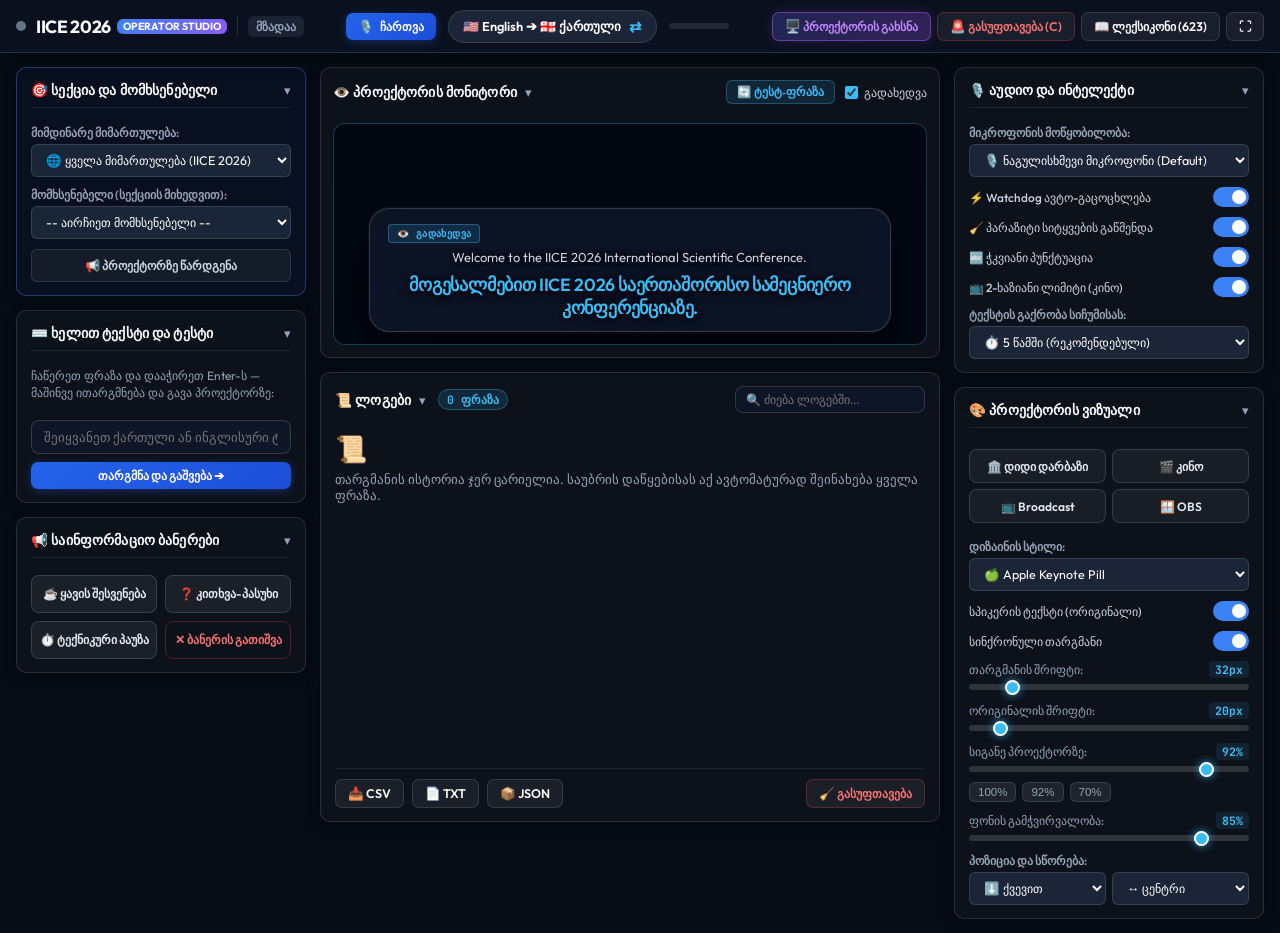
==== commit f29a58fc: "Polish Georgian typography (ლოგები), contain banner & preset buttons inside cards, and make all Stud" ====
--- a/index.html
+++ b/index.html
@@ -66,112 +66,135 @@
     <!-- COLUMN 1: Track, Speaker, Manual Text & Stage Banners -->
     <section class="studio-col studio-col-left">
       <!-- Track & Speaker Context Card -->
-      <div class="drawer-card highlight-card">
-        <div class="card-title">🎯 სექცია და მომხსენებელი</div>
-
-        <div class="field-group">
-          <label>მიმდინარე მიმართულება:</label>
-          <select id="trackSelect" class="form-select">
-            <option value="all">🌐 ყველა მიმართულება (IICE 2026)</option>
-            <option value="I. ნანოპროცესები და ნანოტექნოლოგიები">I. ნანოპროცესები და ნანოტექნოლოგიები</option>
-            <option value="II. სასარგებლო წიაღისეულისა და მეორადი ნედლეულის გადამუშავების ფუნდამენტური და ტექნოლოგიური ასპექტები">II. წიაღისეული და მეორადი ნედლეული</option>
-            <option value="III. მწვანე ქიმია">III. მწვანე ქიმია</option>
-            <option value="IV. სამეცნიერო ინოვაციების პოპულარიზაცია და კომერციალიზაცია">IV. ინოვაციების კომერციალიზაცია</option>
-            <option value="V. სურსათის ქიმია და ხარისხი">V. სურსათის ქიმია და ხარისხი</option>
-            <option value="VI. STEM+P: მეცნიერება, ინოვაცია და პოლიტიკა">VI. STEM+P და პოლიტიკა</option>
-          </select>
-        </div>
-
-        <div class="field-group">
-          <label>მომხსენებელი (Oral / სექცია):</label>
-          <select id="speakerSelect" class="form-select">
-            <option value="">-- აირჩიეთ მომხსენებელი --</option>
-          </select>
-        </div>
-
-        <div id="speakerContextCard" class="speaker-context-box hidden">
-          <div id="speakerCtxName" class="ctx-name"></div>
-          <div id="speakerCtxAff" class="ctx-aff"></div>
-        </div>
-
-        <button id="announceSpeakerBtn" class="btn btn-outline-full" title="არჩეული მომხსენებლის წარდგენის ბანერი პროექტორზე">
-          📢 პროექტორზე წარდგენა
-        </button>
+      <div class="drawer-card highlight-card" data-card-id="speaker">
+        <button type="button" class="card-collapse-header">
+          <span class="card-title">🎯 სექცია და მომხსენებელი</span>
+          <span class="collapse-chevron">▾</span>
+        </button>
+
+        <div class="card-body">
+          <div class="field-group">
+            <label>მიმდინარე მიმართულება:</label>
+            <select id="trackSelect" class="form-select">
+              <option value="all">🌐 ყველა მიმართულება (IICE 2026)</option>
+              <option value="I. ნანოპროცესები და ნანოტექნოლოგიები">I. ნანოპროცესები და ნანოტექნოლოგიები</option>
+              <option value="II. სასარგებლო წიაღისეულისა და მეორადი ნედლეულის გადამუშავების ფუნდამენტური და ტექნოლოგიური ასპექტები">II. წიაღისეული და მეორადი ნედლეული</option>
+              <option value="III. მწვანე ქიმია">III. მწვანე ქიმია</option>
+              <option value="IV. სამეცნიერო ინოვაციების პოპულარიზაცია და კომერციალიზაცია">IV. ინოვაციების კომერციალიზაცია</option>
+              <option value="V. სურსათის ქიმია და ხარისხი">V. სურსათის ქიმია და ხარისხი</option>
+              <option value="VI. STEM+P: მეცნიერება, ინოვაცია და პოლიტიკა">VI. STEM+P და პოლიტიკა</option>
+            </select>
+          </div>
+
+          <div class="field-group">
+            <label>მომხსენებელი (სექციის მიხედვით):</label>
+            <select id="speakerSelect" class="form-select">
+              <option value="">-- აირჩიეთ მომხსენებელი --</option>
+            </select>
+          </div>
+
+          <div id="speakerContextCard" class="speaker-context-box hidden">
+            <div id="speakerCtxName" class="ctx-name"></div>
+            <div id="speakerCtxAff" class="ctx-aff"></div>
+          </div>
+
+          <button id="announceSpeakerBtn" class="btn btn-outline-full" title="არჩეული მომხსენებლის წარდგენის ბანერი პროექტორზე">
+            📢 პროექტორზე წარდგენა
+          </button>
+        </div>
       </div>
 
       <!-- Manual Text / Emergency Caption Card -->
-      <div class="drawer-card">
-        <div class="card-title">⌨️ ხელით ტექსტი / სწრაფი ტესტი</div>
-        <p class="card-hint">ჩაწერეთ ფრაზა და დააჭირეთ Enter-ს — მაშინვე ითარგმნება და გავა პროექტორზე:</p>
-        <div class="manual-input-col">
-          <input type="text" id="manualTestInput" class="form-input" placeholder="შეიყვანეთ ქართული ან ინგლისური ტექსტი..." />
-          <button id="manualTestBtn" class="btn btn-primary" style="width: 100%;">თარგმნა და ეკრანზე გაშვება ➔</button>
+      <div class="drawer-card" data-card-id="manual">
+        <button type="button" class="card-collapse-header">
+          <span class="card-title">⌨️ ხელით ტექსტი და ტესტი</span>
+          <span class="collapse-chevron">▾</span>
+        </button>
+        <div class="card-body">
+          <p class="card-hint">ჩაწერეთ ფრაზა და დააჭირეთ Enter-ს — მაშინვე ითარგმნება და გავა პროექტორზე:</p>
+          <div class="manual-input-col">
+            <input type="text" id="manualTestInput" class="form-input" placeholder="შეიყვანეთ ქართული ან ინგლისური ტექსტი..." />
+            <button id="manualTestBtn" class="btn btn-primary" style="width: 100%;">თარგმნა და გაშვება ➔</button>
+          </div>
         </div>
       </div>
 
       <!-- Direct 1-Click Projector Banners Card -->
-      <div class="drawer-card">
-        <div class="card-title">📢 საინფორმაციო ბანერები</div>
-        <div class="banner-grid-btns">
-          <button type="button" class="btn btn-outline-preset banner-opt-btn" data-banner="break">☕ ყავის შესვენება</button>
-          <button type="button" class="btn btn-outline-preset banner-opt-btn" data-banner="qa">❓ კითხვა-პასუხი (Q&A)</button>
-          <button type="button" class="btn btn-outline-preset banner-opt-btn" data-banner="pause">⏱️ ტექნიკური პაუზა</button>
-          <button type="button" class="btn btn-ghost text-panic banner-opt-btn" data-banner="clear">✕ ბანერის გათიშვა</button>
+      <div class="drawer-card" data-card-id="banners">
+        <button type="button" class="card-collapse-header">
+          <span class="card-title">📢 საინფორმაციო ბანერები</span>
+          <span class="collapse-chevron">▾</span>
+        </button>
+        <div class="card-body">
+          <div class="banner-grid-btns">
+            <button type="button" class="btn btn-outline-preset banner-opt-btn" data-banner="break">☕ ყავის შესვენება</button>
+            <button type="button" class="btn btn-outline-preset banner-opt-btn" data-banner="qa">❓ კითხვა-პასუხი</button>
+            <button type="button" class="btn btn-outline-preset banner-opt-btn" data-banner="pause">⏱️ ტექნიკური პაუზა</button>
+            <button type="button" class="btn btn-ghost text-panic banner-opt-btn" data-banner="clear">✕ ბანერის გათიშვა</button>
+          </div>
         </div>
       </div>
     </section>
 
-    <!-- COLUMN 2: Live Stage Monitor + Full Live Transcript / Log -->
+    <!-- COLUMN 2: Live Stage Monitor + Logs -->
     <section class="studio-col studio-col-center">
-      <!-- Live Stage Monitor (Exact preview of Projector Output) -->
-      <div class="drawer-card monitor-card">
+      <!-- Live Stage Monitor -->
+      <div class="drawer-card monitor-card" data-card-id="monitor">
         <div class="monitor-header">
-          <div class="card-title" style="margin: 0;">👁️ Stage Monitor — რა გადის პროექტორზე</div>
+          <button type="button" class="card-collapse-header inline-collapse">
+            <span class="card-title">👁️ პროექტორის მონიტორი</span>
+            <span class="collapse-chevron">▾</span>
+          </button>
           <div class="monitor-actions">
             <button id="cycleTestPhraseBtn" class="btn-preview-action" title="სატესტო ფრაზის ჩვენება მონიტორზე">🔄 ტესტ-ფრაზა</button>
             <label class="preview-toggle-label">
               <input type="checkbox" id="testModeCheckbox" checked>
-              <span>Preview</span>
-            </label>
-          </div>
-        </div>
-
-        <div id="stageMonitorBox" class="stage-monitor-box">
-          <!-- Miniature Announcement Card -->
-          <div id="stageAnnouncement" class="stage-announcement-card mini-announcement">
-            <span id="announcementIcon" class="stage-announcement-icon"></span>
-            <div id="announcementTitle" class="stage-announcement-title"></div>
-            <div id="announcementSub" class="stage-announcement-sub"></div>
-          </div>
-
-          <div id="overlayContainer" class="overlay-container pos-bottom">
-            <div class="subtitle-card" id="subtitleCard">
-              <div class="preview-mode-tag" id="previewModeTag" style="display: none;">
-                <span>👁️ გადახედვა</span>
+              <span>გადახედვა</span>
+            </label>
+          </div>
+        </div>
+
+        <div class="card-body">
+          <div id="stageMonitorBox" class="stage-monitor-box">
+            <!-- Miniature Announcement Card -->
+            <div id="stageAnnouncement" class="stage-announcement-card mini-announcement">
+              <span id="announcementIcon" class="stage-announcement-icon"></span>
+              <div id="announcementTitle" class="stage-announcement-title"></div>
+              <div id="announcementSub" class="stage-announcement-sub"></div>
+            </div>
+
+            <div id="overlayContainer" class="overlay-container pos-bottom">
+              <div class="subtitle-card" id="subtitleCard">
+                <div class="preview-mode-tag" id="previewModeTag" style="display: none;">
+                  <span>👁️ გადახედვა</span>
+                </div>
+                <div class="speech-layer original-layer" id="originalLayer">
+                  <span class="tag-badge" id="originalLangTag">ENG</span>
+                  <p class="speech-text original-text" id="originalText">
+                    <span class="placeholder-hint">დააჭირეთ „ჩართვა“-ს და დაიწყეთ საუბარი...</span>
+                  </p>
+                </div>
+                <div class="speech-layer translated-layer" id="translatedLayer">
+                  <span class="tag-badge trans-badge" id="targetLangTag">GEO</span>
+                  <p class="speech-text translated-text" id="translatedText">
+                    <span class="placeholder-hint">აქ გამოჩნდება სინქრონული თარგმანი...</span>
+                  </p>
+                </div>
+                <div class="active-glow-line" id="glowLine"></div>
               </div>
-              <div class="speech-layer original-layer" id="originalLayer">
-                <span class="tag-badge" id="originalLangTag">ENG</span>
-                <p class="speech-text original-text" id="originalText">
-                  <span class="placeholder-hint">დააჭირეთ „ჩართვა“-ს და დაიწყეთ საუბარი...</span>
-                </p>
-              </div>
-              <div class="speech-layer translated-layer" id="translatedLayer">
-                <span class="tag-badge trans-badge" id="targetLangTag">GEO</span>
-                <p class="speech-text translated-text" id="translatedText">
-                  <span class="placeholder-hint">აქ გამოჩნდება სინქრონული თარგმანი...</span>
-                </p>
-              </div>
-              <div class="active-glow-line" id="glowLine"></div>
-            </div>
-          </div>
-        </div>
-      </div>
-
-      <!-- Inline Live Transcript & Conference Archive Log -->
-      <div class="drawer-card studio-log-card">
+            </div>
+          </div>
+        </div>
+      </div>
+
+      <!-- Inline Logs Card -->
+      <div class="drawer-card studio-log-card" data-card-id="logs">
         <div class="log-panel-header">
           <div class="modal-title-group">
-            <div class="card-title" style="margin: 0;">📜 ლაივ სტენოგრამა & სრული არქივი</div>
+            <button type="button" class="card-collapse-header inline-collapse">
+              <span class="card-title">📜 ლოგები</span>
+              <span class="collapse-chevron">▾</span>
+            </button>
             <span class="badge-counter" id="logModalCount">0 ფრაზა</span>
             <span id="logCountBadge" style="display: none;">0</span>
           </div>
@@ -180,19 +203,21 @@
           </div>
         </div>
 
-        <div class="log-entries-list studio-log-list" id="logEntriesList">
-          <div class="log-empty-state">
-            <span>ჯერ თარგმანი არ განხორციელებულა. საუბრის დაწყებისას აქ შეინახება სრული სტენოგრამა.</span>
-          </div>
-        </div>
-
-        <div class="log-panel-footer">
-          <div class="footer-left">
-            <button id="exportLogCsvBtn" class="btn btn-ghost" title="Excel / CSV">📥 CSV</button>
-            <button id="exportLogTxtBtn" class="btn btn-ghost" title="ტექსტური ფაილი">📄 TXT</button>
-            <button id="exportLogJsonBtn" class="btn btn-ghost" title="სრული JSON ბაზა ანალიზისთვის">📦 JSON</button>
-          </div>
-          <button id="clearLogBtn" class="btn btn-ghost text-panic" title="მთლიანი ისტორიის გასუფთავება">🧹 გასუფთავება</button>
+        <div class="card-body log-card-body">
+          <div class="log-entries-list studio-log-list" id="logEntriesList">
+            <div class="log-empty-state">
+              <span>ჯერ თარგმანი არ განხორციელებულა. საუბრის დაწყებისას აქ გამოჩნდება თარგმნილი ფრაზების ლოგები.</span>
+            </div>
+          </div>
+
+          <div class="log-panel-footer">
+            <div class="footer-left">
+              <button id="exportLogCsvBtn" class="btn btn-ghost" title="Excel / CSV">📥 CSV</button>
+              <button id="exportLogTxtBtn" class="btn btn-ghost" title="ტექსტური ფაილი">📄 TXT</button>
+              <button id="exportLogJsonBtn" class="btn btn-ghost" title="სრული JSON ბაზა ანალიზისთვის">📦 JSON</button>
+            </div>
+            <button id="clearLogBtn" class="btn btn-ghost text-panic" title="მთლიანი ლოგების გასუფთავება">🧹 გასუფთავება</button>
+          </div>
         </div>
       </div>
     </section>
@@ -200,165 +225,175 @@
     <!-- COLUMN 3: Audio, Intelligence & Projector Visual Styling -->
     <section class="studio-col studio-col-right">
       <!-- Audio & Intelligence Settings -->
-      <div class="drawer-card">
-        <div class="card-title">🎙️ აუდიო და ინტელექტი</div>
-
-        <div class="field-group">
-          <label>🎤 მიკროფონის მოწყობილობა:</label>
-          <select id="audioDeviceSelect" class="form-select">
-            <option value="default">🎙️ ნაგულისხმევი მიკროფონი (Default)</option>
-          </select>
-        </div>
-
-        <div class="toggle-row">
-          <span class="row-label">⚡ Watchdog ავტო-გაცოცხლება</span>
-          <label class="switch">
-            <input type="checkbox" id="toggleWatchdog" checked>
-            <span class="slider"></span>
-          </label>
-        </div>
-
-        <div class="toggle-row">
-          <span class="row-label">🧹 პარაზიტი სიტყვების გაწმენდა</span>
-          <label class="switch">
-            <input type="checkbox" id="toggleCleanSpeech" checked>
-            <span class="slider"></span>
-          </label>
-        </div>
-
-        <div class="toggle-row">
-          <span class="row-label">🔤 ჭკვიანი პუნქტუაცია</span>
-          <label class="switch">
-            <input type="checkbox" id="togglePunctuation" checked>
-            <span class="slider"></span>
-          </label>
-        </div>
-
-        <div class="toggle-row">
-          <span class="row-label">📺 2-ხაზიანი ლიმიტი (კინო)</span>
-          <label class="switch">
-            <input type="checkbox" id="toggleTwoLineLimit" checked>
-            <span class="slider"></span>
-          </label>
-        </div>
-
-        <div class="field-group">
-          <label>ტექსტის გაქრობა სიჩუმისას:</label>
-          <select id="autoFadeSelect" class="form-select">
-            <option value="5000" selected>⏱️ 5 წამში (რეკომენდებული)</option>
-            <option value="8000">⏱️ 8 წამში</option>
-            <option value="3000">⏱️ 3 წამში (სწრაფი)</option>
-            <option value="0">🚫 არასდროს (დარჩეს)</option>
-          </select>
+      <div class="drawer-card" data-card-id="audio">
+        <button type="button" class="card-collapse-header">
+          <span class="card-title">🎙️ აუდიო და ინტელექტი</span>
+          <span class="collapse-chevron">▾</span>
+        </button>
+
+        <div class="card-body">
+          <div class="field-group">
+            <label>მიკროფონის მოწყობილობა:</label>
+            <select id="audioDeviceSelect" class="form-select">
+              <option value="default">🎙️ ნაგულისხმევი მიკროფონი (Default)</option>
+            </select>
+          </div>
+
+          <div class="toggle-row">
+            <span class="row-label">⚡ Watchdog ავტო-გაცოცხლება</span>
+            <label class="switch">
+              <input type="checkbox" id="toggleWatchdog" checked>
+              <span class="slider"></span>
+            </label>
+          </div>
+
+          <div class="toggle-row">
+            <span class="row-label">🧹 პარაზიტი სიტყვების გაწმენდა</span>
+            <label class="switch">
+              <input type="checkbox" id="toggleCleanSpeech" checked>
+              <span class="slider"></span>
+            </label>
+          </div>
+
+          <div class="toggle-row">
+            <span class="row-label">🔤 ჭკვიანი პუნქტუაცია</span>
+            <label class="switch">
+              <input type="checkbox" id="togglePunctuation" checked>
+              <span class="slider"></span>
+            </label>
+          </div>
+
+          <div class="toggle-row">
+            <span class="row-label">📺 2-ხაზიანი ლიმიტი (კინო)</span>
+            <label class="switch">
+              <input type="checkbox" id="toggleTwoLineLimit" checked>
+              <span class="slider"></span>
+            </label>
+          </div>
+
+          <div class="field-group">
+            <label>ტექსტის გაქრობა სიჩუმისას:</label>
+            <select id="autoFadeSelect" class="form-select">
+              <option value="5000" selected>⏱️ 5 წამში (რეკომენდებული)</option>
+              <option value="8000">⏱️ 8 წამში</option>
+              <option value="3000">⏱️ 3 წამში (სწრაფი)</option>
+              <option value="0">🚫 არასდროს (დარჩეს)</option>
+            </select>
+          </div>
         </div>
       </div>
 
       <!-- Projector Styling & Typography -->
-      <div class="drawer-card">
-        <div class="card-title">🎨 პროექტორის ვიზუალი და ზომები</div>
-
-        <div class="preset-buttons-grid" style="margin-bottom: 6px;">
-          <button type="button" class="btn btn-outline-preset" id="presetHallBtn">🏛️ დიდი დარბაზი</button>
-          <button type="button" class="btn btn-outline-preset" id="presetCinemaBtn">🎬 კინო</button>
-          <button type="button" class="btn btn-outline-preset" id="presetBroadcastBtn">📺 Broadcast</button>
-          <button type="button" class="btn btn-outline-preset" id="presetObsBtn">🪟 OBS</button>
-        </div>
-
-        <div class="field-group">
-          <label>დიზაინის სტილი:</label>
-          <select id="overlayStyleSelect" class="form-select">
-            <option value="style-keynote-pill">🍏 Apple Keynote Pill</option>
-            <option value="style-oled-black" selected>🌌 OLED Pure Black (დარბაზი)</option>
-            <option value="style-cinema-fade">🎬 Cinema Bottom Fade</option>
-            <option value="style-broadcast-ticker">📺 Broadcast News Ticker</option>
-            <option value="style-cyber-neon">💎 Cyber Neon</option>
-            <option value="style-academic-slate">🏛️ Academic Slate</option>
-            <option value="style-frosted-glass">🔮 Frosted Glass</option>
-            <option value="style-ghost-outline">👻 Ghost Outline</option>
-            <option value="style-clean-transparent">🪟 Clean Transparent</option>
-            <option value="style-light-paper">☀️ Studio Light (თეთრი)</option>
-            <option value="style-chroma-green">🟩 Green Screen (OBS)</option>
-            <option value="style-chroma-blue">🟦 Blue Screen (OBS)</option>
-            <option value="style-custom-color">🎨 Custom Color</option>
-          </select>
-        </div>
-
-        <div class="field-group" id="customColorGroup" style="display: none;">
-          <label>საკუთარი ფერი:</label>
-          <div class="color-picker-row">
-            <input type="color" id="customBgColorPicker" value="#0f172a" class="color-picker-input">
-            <input type="text" id="customBgColorHex" value="#0f172a" class="form-input-hex" maxlength="7">
-          </div>
-        </div>
-
-        <div class="toggle-row">
-          <span class="row-label">სპიკერის ტექსტი (ორიგინალი)</span>
-          <label class="switch">
-            <input type="checkbox" id="toggleOrigSpeech" checked>
-            <span class="slider"></span>
-          </label>
-        </div>
-
-        <div class="toggle-row">
-          <span class="row-label">სინქრონული თარგმანი</span>
-          <label class="switch">
-            <input type="checkbox" id="toggleTransSpeech" checked>
-            <span class="slider"></span>
-          </label>
-        </div>
-
-        <div class="slider-group">
-          <div class="slider-head">
-            <span>თარგმანის შრიფტი:</span>
-            <span id="transSizeVal" class="val-pill">36px</span>
-          </div>
-          <input type="range" id="transSizeSlider" min="18" max="120" value="36" class="range-input">
-        </div>
-
-        <div class="slider-group">
-          <div class="slider-head">
-            <span>ორიგინალის შრიფტი:</span>
-            <span id="origSizeVal" class="val-pill">20px</span>
-          </div>
-          <input type="range" id="origSizeSlider" min="14" max="80" value="20" class="range-input">
-        </div>
-
-        <div class="slider-group">
-          <div class="slider-head">
-            <span>სიგანე პროექტორზე:</span>
-            <span id="cardWidthVal" class="val-pill">92%</span>
-          </div>
-          <input type="range" id="cardWidthSlider" min="40" max="100" value="92" class="range-input">
-          <div class="quick-preset-chips">
-            <button type="button" class="chip-btn" data-width="100">100%</button>
-            <button type="button" class="chip-btn" data-width="92">92%</button>
-            <button type="button" class="chip-btn" data-width="70">70%</button>
-          </div>
-        </div>
-
-        <div class="slider-group">
-          <div class="slider-head">
-            <span>ფონის გამჭვირვალობა:</span>
-            <span id="bgOpacityVal" class="val-pill">85%</span>
-          </div>
-          <input type="range" id="bgOpacitySlider" min="0" max="100" value="85" class="range-input">
-        </div>
-
-        <div class="field-group">
-          <label>პოზიცია და სწორება:</label>
-          <div style="display: flex; gap: 6px;">
-            <select id="positionSelect" class="form-select" style="flex: 1;">
-              <option value="pos-bottom" selected>⬇️ ქვევით</option>
-              <option value="pos-bottom-flush">⏹️ სულ ძირში</option>
-              <option value="pos-top">⬆️ ზევით</option>
-              <option value="pos-corner">🏷️ კუთხეში</option>
-              <option value="pos-center">📺 ცენტრში</option>
+      <div class="drawer-card" data-card-id="visuals">
+        <button type="button" class="card-collapse-header">
+          <span class="card-title">🎨 პროექტორის ვიზუალი</span>
+          <span class="collapse-chevron">▾</span>
+        </button>
+
+        <div class="card-body">
+          <div class="preset-buttons-grid" style="margin-bottom: 6px;">
+            <button type="button" class="btn btn-outline-preset" id="presetHallBtn">🏛️ დიდი დარბაზი</button>
+            <button type="button" class="btn btn-outline-preset" id="presetCinemaBtn">🎬 კინო</button>
+            <button type="button" class="btn btn-outline-preset" id="presetBroadcastBtn">📺 Broadcast</button>
+            <button type="button" class="btn btn-outline-preset" id="presetObsBtn">🪟 OBS</button>
+          </div>
+
+          <div class="field-group">
+            <label>დიზაინის სტილი:</label>
+            <select id="overlayStyleSelect" class="form-select">
+              <option value="style-keynote-pill">🍏 Apple Keynote Pill</option>
+              <option value="style-oled-black" selected>🌌 OLED Pure Black (დარბაზი)</option>
+              <option value="style-cinema-fade">🎬 Cinema Bottom Fade</option>
+              <option value="style-broadcast-ticker">📺 Broadcast News Ticker</option>
+              <option value="style-cyber-neon">💎 Cyber Neon</option>
+              <option value="style-academic-slate">🏛️ Academic Slate</option>
+              <option value="style-frosted-glass">🔮 Frosted Glass</option>
+              <option value="style-ghost-outline">👻 Ghost Outline</option>
+              <option value="style-clean-transparent">🪟 Clean Transparent</option>
+              <option value="style-light-paper">☀️ Studio Light (თეთრი)</option>
+              <option value="style-chroma-green">🟩 Green Screen (OBS)</option>
+              <option value="style-chroma-blue">🟦 Blue Screen (OBS)</option>
+              <option value="style-custom-color">🎨 Custom Color</option>
             </select>
-            <select id="textAlignSelect" class="form-select" style="flex: 1;">
-              <option value="align-center" selected>↔️ ცენტრი</option>
-              <option value="align-left">⬅️ მარცხნივ</option>
-              <option value="align-right">➡️ მარჯვნივ</option>
-            </select>
+          </div>
+
+          <div class="field-group" id="customColorGroup" style="display: none;">
+            <label>საკუთარი ფერი:</label>
+            <div class="color-picker-row">
+              <input type="color" id="customBgColorPicker" value="#0f172a" class="color-picker-input">
+              <input type="text" id="customBgColorHex" value="#0f172a" class="form-input-hex" maxlength="7">
+            </div>
+          </div>
+
+          <div class="toggle-row">
+            <span class="row-label">სპიკერის ტექსტი (ორიგინალი)</span>
+            <label class="switch">
+              <input type="checkbox" id="toggleOrigSpeech" checked>
+              <span class="slider"></span>
+            </label>
+          </div>
+
+          <div class="toggle-row">
+            <span class="row-label">სინქრონული თარგმანი</span>
+            <label class="switch">
+              <input type="checkbox" id="toggleTransSpeech" checked>
+              <span class="slider"></span>
+            </label>
+          </div>
+
+          <div class="slider-group">
+            <div class="slider-head">
+              <span>თარგმანის შრიფტი:</span>
+              <span id="transSizeVal" class="val-pill">36px</span>
+            </div>
+            <input type="range" id="transSizeSlider" min="18" max="120" value="36" class="range-input">
+          </div>
+
+          <div class="slider-group">
+            <div class="slider-head">
+              <span>ორიგინალის შრიფტი:</span>
+              <span id="origSizeVal" class="val-pill">20px</span>
+            </div>
+            <input type="range" id="origSizeSlider" min="14" max="80" value="20" class="range-input">
+          </div>
+
+          <div class="slider-group">
+            <div class="slider-head">
+              <span>სიგანე პროექტორზე:</span>
+              <span id="cardWidthVal" class="val-pill">92%</span>
+            </div>
+            <input type="range" id="cardWidthSlider" min="40" max="100" value="92" class="range-input">
+            <div class="quick-preset-chips">
+              <button type="button" class="chip-btn" data-width="100">100%</button>
+              <button type="button" class="chip-btn" data-width="92">92%</button>
+              <button type="button" class="chip-btn" data-width="70">70%</button>
+            </div>
+          </div>
+
+          <div class="slider-group">
+            <div class="slider-head">
+              <span>ფონის გამჭვირვალობა:</span>
+              <span id="bgOpacityVal" class="val-pill">85%</span>
+            </div>
+            <input type="range" id="bgOpacitySlider" min="0" max="100" value="85" class="range-input">
+          </div>
+
+          <div class="field-group">
+            <label>პოზიცია და სწორება:</label>
+            <div style="display: flex; gap: 6px;">
+              <select id="positionSelect" class="form-select" style="flex: 1;">
+                <option value="pos-bottom" selected>⬇️ ქვევით</option>
+                <option value="pos-bottom-flush">⏹️ სულ ძირში</option>
+                <option value="pos-top">⬆️ ზევით</option>
+                <option value="pos-corner">🏷️ კუთხეში</option>
+                <option value="pos-center">📺 ცენტრში</option>
+              </select>
+              <select id="textAlignSelect" class="form-select" style="flex: 1;">
+                <option value="align-center" selected>↔️ ცენტრი</option>
+                <option value="align-left">⬅️ მარცხნივ</option>
+                <option value="align-right">➡️ მარჯვნივ</option>
+              </select>
+            </div>
           </div>
         </div>
       </div>
--- a/style.css
+++ b/style.css
@@ -2084,3 +2084,140 @@
     grid-template-columns: 1fr;
   }
 }
+
+/* --- Studio Typography Refinement, Overflow Containment & Collapsible Cards --- */
+
+body.studio-mode {
+  font-family: 'Fira GO', 'Outfit', -apple-system, BlinkMacSystemFont, sans-serif;
+  -webkit-font-smoothing: antialiased;
+}
+
+body.studio-mode .drawer-card {
+  overflow: hidden;
+  box-sizing: border-box;
+  padding: 13px 14px;
+}
+
+.card-collapse-header {
+  display: flex;
+  justify-content: space-between;
+  align-items: center;
+  width: 100%;
+  background: transparent;
+  border: none;
+  padding: 0 0 8px 0;
+  margin-bottom: 8px;
+  border-bottom: 1px solid rgba(255, 255, 255, 0.07);
+  cursor: pointer;
+  color: inherit;
+  font-family: inherit;
+  text-align: left;
+}
+
+.card-collapse-header.inline-collapse {
+  width: auto;
+  border-bottom: none;
+  padding: 0;
+  margin-bottom: 0;
+  gap: 8px;
+}
+
+.card-collapse-header .card-title {
+  margin: 0 !important;
+  padding: 0 !important;
+  border-bottom: none !important;
+  font-size: 0.86rem;
+  font-weight: 700;
+  color: #f8fafc;
+  letter-spacing: 0.01em;
+}
+
+.collapse-chevron {
+  color: #94a3b8;
+  font-size: 13px;
+  transition: transform 0.2s ease, color 0.2s ease;
+  flex-shrink: 0;
+}
+
+.card-collapse-header:hover .collapse-chevron {
+  color: #38bdf8;
+}
+
+.drawer-card.collapsed .card-collapse-header {
+  margin-bottom: 0;
+  padding-bottom: 0;
+  border-bottom: none;
+}
+
+.drawer-card.collapsed .collapse-chevron {
+  transform: rotate(-90deg);
+}
+
+.drawer-card.collapsed .card-body {
+  display: none !important;
+}
+
+.card-body {
+  display: flex;
+  flex-direction: column;
+  gap: 10px;
+}
+
+.studio-log-card.collapsed {
+  height: auto !important;
+}
+
+.studio-log-card.collapsed .log-panel-header {
+  margin-bottom: 0;
+}
+
+.log-card-body {
+  flex: 1;
+  min-height: 0;
+  gap: 0;
+}
+
+/* Fix Banner & Preset Buttons Containment */
+.banner-grid-btns {
+  display: grid;
+  grid-template-columns: 1fr 1fr;
+  gap: 8px;
+  width: 100%;
+}
+
+.banner-grid-btns .btn {
+  width: 100%;
+  min-width: 0;
+  white-space: normal;
+  line-height: 1.25;
+  padding: 8px 6px;
+  min-height: 38px;
+  font-size: 12px;
+  font-weight: 600;
+}
+
+body.studio-mode .preset-buttons-grid {
+  display: grid;
+  grid-template-columns: 1fr 1fr;
+  gap: 6px;
+  width: 100%;
+}
+
+body.studio-mode .preset-buttons-grid .btn-outline-preset {
+  background: rgba(255, 255, 255, 0.05);
+  border: 1px solid rgba(255, 255, 255, 0.14);
+  color: #e2e8f0;
+  min-width: 0;
+  width: 100%;
+  white-space: normal;
+  line-height: 1.25;
+  padding: 7px 6px;
+  min-height: 34px;
+  font-size: 12px;
+}
+
+body.studio-mode .preset-buttons-grid .btn-outline-preset:hover {
+  background: rgba(56, 189, 248, 0.15);
+  border-color: rgba(56, 189, 248, 0.45);
+  color: #ffffff;
+}
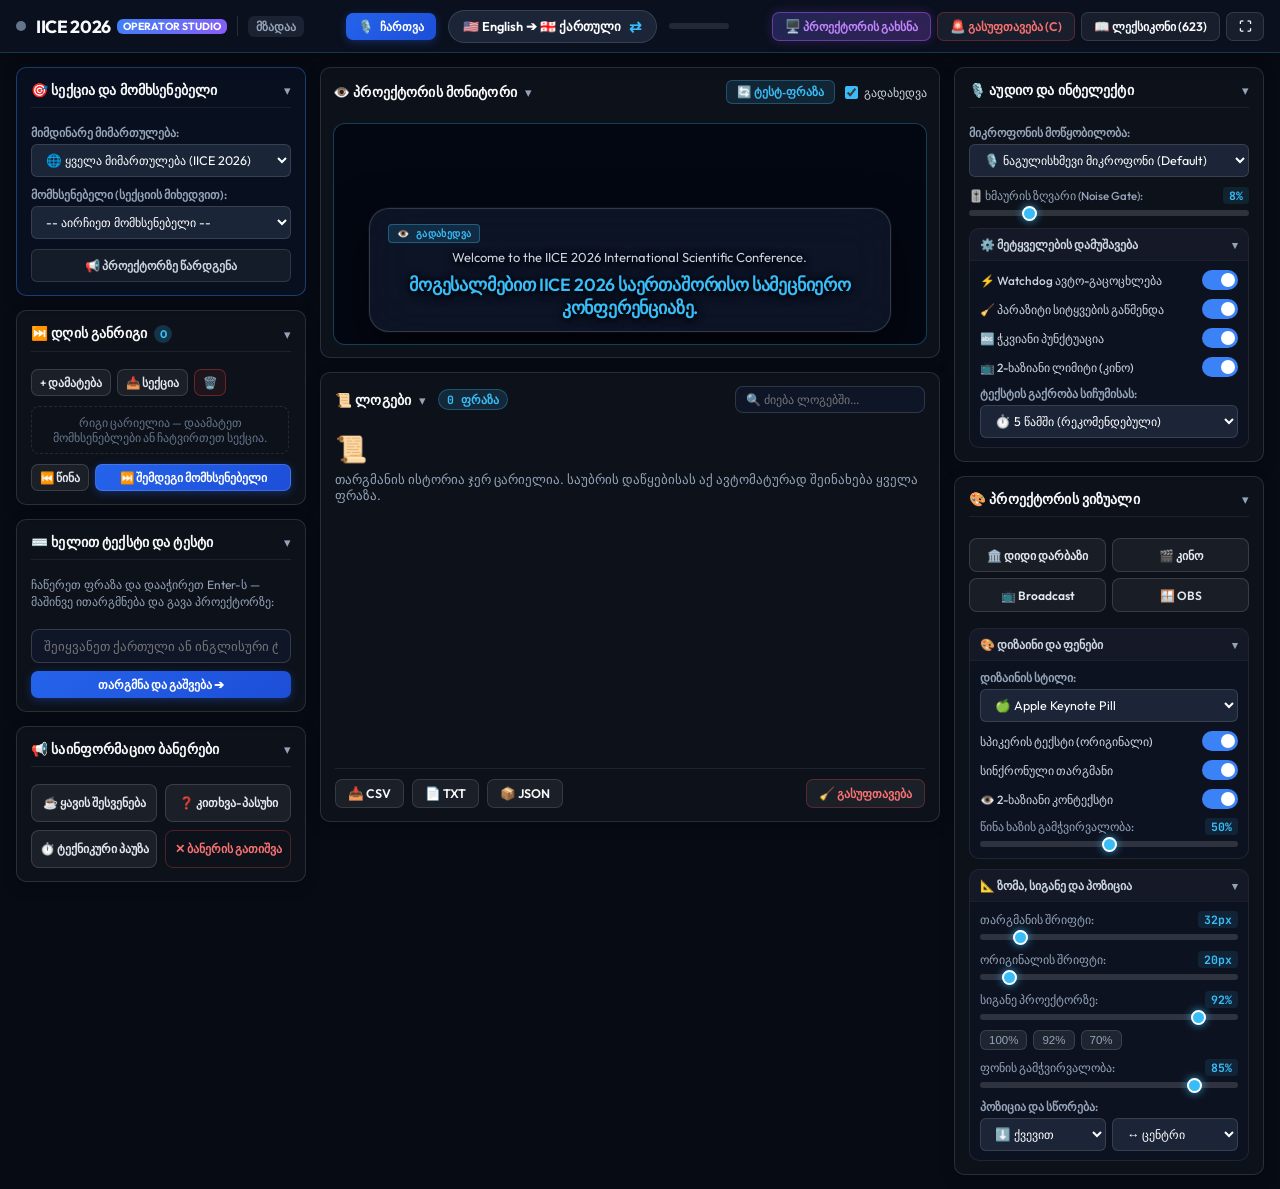
==== commit 9ec8cee4: "Add rolling 2-line context, noise gate, auto-speaker prompt, session playlist, sub-accordions, banne" ====
--- a/index.html
+++ b/index.html
@@ -98,9 +98,39 @@
             <div id="speakerCtxAff" class="ctx-aff"></div>
           </div>
 
+          <div id="autoSpeakerPrompt" class="auto-speaker-prompt hidden">
+            <span id="autoSpeakerLabel" class="auto-speaker-label">💡 გადავრთოთ მომხსენებელზე?</span>
+            <div class="auto-speaker-actions">
+              <button type="button" id="acceptAutoSpeakerBtn" class="btn btn-xs btn-primary">✓ გადართვა</button>
+              <button type="button" id="dismissAutoSpeakerBtn" class="btn btn-xs btn-secondary" title="დახურვა">✕</button>
+            </div>
+          </div>
+
           <button id="announceSpeakerBtn" class="btn btn-outline-full" title="არჩეული მომხსენებლის წარდგენის ბანერი პროექტორზე">
             📢 პროექტორზე წარდგენა
           </button>
+        </div>
+      </div>
+
+      <!-- Session Playlist / Speaker Queue Card -->
+      <div class="drawer-card" data-card-id="playlist">
+        <button type="button" class="card-collapse-header">
+          <span class="card-title">⏭️ დღის განრიგი <span id="playlistCountPill" class="mini-count-pill">0</span></span>
+          <span class="collapse-chevron">▾</span>
+        </button>
+        <div class="card-body">
+          <div class="playlist-toolbar">
+            <button type="button" id="addSpeakerToPlaylistBtn" class="btn btn-xs btn-secondary" title="მიმდინარე მომხსენებლის დამატება რიგში">+ დამატება</button>
+            <button type="button" id="loadTrackPlaylistBtn" class="btn btn-xs btn-secondary" title="არჩეული სექციის მომხსენებლების ჩატვირთვა">📥 სექცია</button>
+            <button type="button" id="clearPlaylistBtn" class="btn btn-xs btn-danger-outline" title="რიგის გასუფთავება">🗑️</button>
+          </div>
+          <div id="sessionPlaylistItems" class="playlist-items-list">
+            <div class="playlist-empty-hint">რიგი ცარიელია — დაამატეთ მომხსენებლები ან ჩატვირთეთ სექცია.</div>
+          </div>
+          <div class="playlist-nav-footer">
+            <button type="button" id="prevSpeakerBtn" class="btn btn-xs btn-secondary">⏮️ წინა</button>
+            <button type="button" id="nextSpeakerBtn" class="btn btn-xs btn-primary" style="flex: 1;">⏭️ შემდეგი მომხსენებელი</button>
+          </div>
         </div>
       </div>
 
@@ -174,6 +204,9 @@
                     <span class="placeholder-hint">დააჭირეთ „ჩართვა“-ს და დაიწყეთ საუბარი...</span>
                   </p>
                 </div>
+                <div class="speech-layer rolling-prev-layer hidden" id="rollingPrevLayer">
+                  <p class="speech-text rolling-prev-text" id="rollingPrevText"></p>
+                </div>
                 <div class="speech-layer translated-layer" id="translatedLayer">
                   <span class="tag-badge trans-badge" id="targetLangTag">GEO</span>
                   <p class="speech-text translated-text" id="translatedText">
@@ -239,46 +272,62 @@
             </select>
           </div>
 
-          <div class="toggle-row">
-            <span class="row-label">⚡ Watchdog ავტო-გაცოცხლება</span>
-            <label class="switch">
-              <input type="checkbox" id="toggleWatchdog" checked>
-              <span class="slider"></span>
-            </label>
-          </div>
-
-          <div class="toggle-row">
-            <span class="row-label">🧹 პარაზიტი სიტყვების გაწმენდა</span>
-            <label class="switch">
-              <input type="checkbox" id="toggleCleanSpeech" checked>
-              <span class="slider"></span>
-            </label>
-          </div>
-
-          <div class="toggle-row">
-            <span class="row-label">🔤 ჭკვიანი პუნქტუაცია</span>
-            <label class="switch">
-              <input type="checkbox" id="togglePunctuation" checked>
-              <span class="slider"></span>
-            </label>
-          </div>
-
-          <div class="toggle-row">
-            <span class="row-label">📺 2-ხაზიანი ლიმიტი (კინო)</span>
-            <label class="switch">
-              <input type="checkbox" id="toggleTwoLineLimit" checked>
-              <span class="slider"></span>
-            </label>
-          </div>
-
-          <div class="field-group">
-            <label>ტექსტის გაქრობა სიჩუმისას:</label>
-            <select id="autoFadeSelect" class="form-select">
-              <option value="5000" selected>⏱️ 5 წამში (რეკომენდებული)</option>
-              <option value="8000">⏱️ 8 წამში</option>
-              <option value="3000">⏱️ 3 წამში (სწრაფი)</option>
-              <option value="0">🚫 არასდროს (დარჩეს)</option>
-            </select>
+          <div class="slider-group">
+            <div class="slider-head">
+              <span>🎚️ ხმაურის ზღვარი (Noise Gate):</span>
+              <span id="noiseGateVal" class="val-pill">8%</span>
+            </div>
+            <input type="range" id="noiseGateSlider" min="0" max="40" value="8" class="range-input">
+          </div>
+
+          <div class="sub-accordion" data-sub-id="audio-ai">
+            <button type="button" class="sub-acc-header">
+              <span>⚙️ მეტყველების დამუშავება</span>
+              <span class="sub-acc-chevron">▾</span>
+            </button>
+            <div class="sub-acc-body">
+              <div class="toggle-row">
+                <span class="row-label">⚡ Watchdog ავტო-გაცოცხლება</span>
+                <label class="switch">
+                  <input type="checkbox" id="toggleWatchdog" checked>
+                  <span class="slider"></span>
+                </label>
+              </div>
+
+              <div class="toggle-row">
+                <span class="row-label">🧹 პარაზიტი სიტყვების გაწმენდა</span>
+                <label class="switch">
+                  <input type="checkbox" id="toggleCleanSpeech" checked>
+                  <span class="slider"></span>
+                </label>
+              </div>
+
+              <div class="toggle-row">
+                <span class="row-label">🔤 ჭკვიანი პუნქტუაცია</span>
+                <label class="switch">
+                  <input type="checkbox" id="togglePunctuation" checked>
+                  <span class="slider"></span>
+                </label>
+              </div>
+
+              <div class="toggle-row">
+                <span class="row-label">📺 2-ხაზიანი ლიმიტი (კინო)</span>
+                <label class="switch">
+                  <input type="checkbox" id="toggleTwoLineLimit" checked>
+                  <span class="slider"></span>
+                </label>
+              </div>
+
+              <div class="field-group">
+                <label>ტექსტის გაქრობა სიჩუმისას:</label>
+                <select id="autoFadeSelect" class="form-select">
+                  <option value="5000" selected>⏱️ 5 წამში (რეკომენდებული)</option>
+                  <option value="8000">⏱️ 8 წამში</option>
+                  <option value="3000">⏱️ 3 წამში (სწრაფი)</option>
+                  <option value="0">🚫 არასდროს (დარჩეს)</option>
+                </select>
+              </div>
+            </div>
           </div>
         </div>
       </div>
@@ -298,101 +347,133 @@
             <button type="button" class="btn btn-outline-preset" id="presetObsBtn">🪟 OBS</button>
           </div>
 
-          <div class="field-group">
-            <label>დიზაინის სტილი:</label>
-            <select id="overlayStyleSelect" class="form-select">
-              <option value="style-keynote-pill">🍏 Apple Keynote Pill</option>
-              <option value="style-oled-black" selected>🌌 OLED Pure Black (დარბაზი)</option>
-              <option value="style-cinema-fade">🎬 Cinema Bottom Fade</option>
-              <option value="style-broadcast-ticker">📺 Broadcast News Ticker</option>
-              <option value="style-cyber-neon">💎 Cyber Neon</option>
-              <option value="style-academic-slate">🏛️ Academic Slate</option>
-              <option value="style-frosted-glass">🔮 Frosted Glass</option>
-              <option value="style-ghost-outline">👻 Ghost Outline</option>
-              <option value="style-clean-transparent">🪟 Clean Transparent</option>
-              <option value="style-light-paper">☀️ Studio Light (თეთრი)</option>
-              <option value="style-chroma-green">🟩 Green Screen (OBS)</option>
-              <option value="style-chroma-blue">🟦 Blue Screen (OBS)</option>
-              <option value="style-custom-color">🎨 Custom Color</option>
-            </select>
-          </div>
-
-          <div class="field-group" id="customColorGroup" style="display: none;">
-            <label>საკუთარი ფერი:</label>
-            <div class="color-picker-row">
-              <input type="color" id="customBgColorPicker" value="#0f172a" class="color-picker-input">
-              <input type="text" id="customBgColorHex" value="#0f172a" class="form-input-hex" maxlength="7">
-            </div>
-          </div>
-
-          <div class="toggle-row">
-            <span class="row-label">სპიკერის ტექსტი (ორიგინალი)</span>
-            <label class="switch">
-              <input type="checkbox" id="toggleOrigSpeech" checked>
-              <span class="slider"></span>
-            </label>
-          </div>
-
-          <div class="toggle-row">
-            <span class="row-label">სინქრონული თარგმანი</span>
-            <label class="switch">
-              <input type="checkbox" id="toggleTransSpeech" checked>
-              <span class="slider"></span>
-            </label>
-          </div>
-
-          <div class="slider-group">
-            <div class="slider-head">
-              <span>თარგმანის შრიფტი:</span>
-              <span id="transSizeVal" class="val-pill">36px</span>
-            </div>
-            <input type="range" id="transSizeSlider" min="18" max="120" value="36" class="range-input">
-          </div>
-
-          <div class="slider-group">
-            <div class="slider-head">
-              <span>ორიგინალის შრიფტი:</span>
-              <span id="origSizeVal" class="val-pill">20px</span>
-            </div>
-            <input type="range" id="origSizeSlider" min="14" max="80" value="20" class="range-input">
-          </div>
-
-          <div class="slider-group">
-            <div class="slider-head">
-              <span>სიგანე პროექტორზე:</span>
-              <span id="cardWidthVal" class="val-pill">92%</span>
-            </div>
-            <input type="range" id="cardWidthSlider" min="40" max="100" value="92" class="range-input">
-            <div class="quick-preset-chips">
-              <button type="button" class="chip-btn" data-width="100">100%</button>
-              <button type="button" class="chip-btn" data-width="92">92%</button>
-              <button type="button" class="chip-btn" data-width="70">70%</button>
-            </div>
-          </div>
-
-          <div class="slider-group">
-            <div class="slider-head">
-              <span>ფონის გამჭვირვალობა:</span>
-              <span id="bgOpacityVal" class="val-pill">85%</span>
-            </div>
-            <input type="range" id="bgOpacitySlider" min="0" max="100" value="85" class="range-input">
-          </div>
-
-          <div class="field-group">
-            <label>პოზიცია და სწორება:</label>
-            <div style="display: flex; gap: 6px;">
-              <select id="positionSelect" class="form-select" style="flex: 1;">
-                <option value="pos-bottom" selected>⬇️ ქვევით</option>
-                <option value="pos-bottom-flush">⏹️ სულ ძირში</option>
-                <option value="pos-top">⬆️ ზევით</option>
-                <option value="pos-corner">🏷️ კუთხეში</option>
-                <option value="pos-center">📺 ცენტრში</option>
-              </select>
-              <select id="textAlignSelect" class="form-select" style="flex: 1;">
-                <option value="align-center" selected>↔️ ცენტრი</option>
-                <option value="align-left">⬅️ მარცხნივ</option>
-                <option value="align-right">➡️ მარჯვნივ</option>
-              </select>
+          <div class="sub-accordion" data-sub-id="vis-style">
+            <button type="button" class="sub-acc-header">
+              <span>🎨 დიზაინი და ფენები</span>
+              <span class="sub-acc-chevron">▾</span>
+            </button>
+            <div class="sub-acc-body">
+              <div class="field-group">
+                <label>დიზაინის სტილი:</label>
+                <select id="overlayStyleSelect" class="form-select">
+                  <option value="style-keynote-pill">🍏 Apple Keynote Pill</option>
+                  <option value="style-oled-black" selected>🌌 OLED Pure Black (დარბაზი)</option>
+                  <option value="style-cinema-fade">🎬 Cinema Bottom Fade</option>
+                  <option value="style-broadcast-ticker">📺 Broadcast News Ticker</option>
+                  <option value="style-cyber-neon">💎 Cyber Neon</option>
+                  <option value="style-academic-slate">🏛️ Academic Slate</option>
+                  <option value="style-frosted-glass">🔮 Frosted Glass</option>
+                  <option value="style-ghost-outline">👻 Ghost Outline</option>
+                  <option value="style-clean-transparent">🪟 Clean Transparent</option>
+                  <option value="style-light-paper">☀️ Studio Light (თეთრი)</option>
+                  <option value="style-chroma-green">🟩 Green Screen (OBS)</option>
+                  <option value="style-chroma-blue">🟦 Blue Screen (OBS)</option>
+                  <option value="style-custom-color">🎨 Custom Color</option>
+                </select>
+              </div>
+
+              <div class="field-group" id="customColorGroup" style="display: none;">
+                <label>საკუთარი ფერი:</label>
+                <div class="color-picker-row">
+                  <input type="color" id="customBgColorPicker" value="#0f172a" class="color-picker-input">
+                  <input type="text" id="customBgColorHex" value="#0f172a" class="form-input-hex" maxlength="7">
+                </div>
+              </div>
+
+              <div class="toggle-row">
+                <span class="row-label">სპიკერის ტექსტი (ორიგინალი)</span>
+                <label class="switch">
+                  <input type="checkbox" id="toggleOrigSpeech" checked>
+                  <span class="slider"></span>
+                </label>
+              </div>
+
+              <div class="toggle-row">
+                <span class="row-label">სინქრონული თარგმანი</span>
+                <label class="switch">
+                  <input type="checkbox" id="toggleTransSpeech" checked>
+                  <span class="slider"></span>
+                </label>
+              </div>
+
+              <div class="toggle-row">
+                <span class="row-label">👁️ 2-ხაზიანი კონტექსტი</span>
+                <label class="switch">
+                  <input type="checkbox" id="toggleRollingContext" checked>
+                  <span class="slider"></span>
+                </label>
+              </div>
+
+              <div class="slider-group" id="rollingOpacityGroup">
+                <div class="slider-head">
+                  <span>წინა ხაზის გამჭვირვალობა:</span>
+                  <span id="rollingOpacityVal" class="val-pill">50%</span>
+                </div>
+                <input type="range" id="rollingOpacitySlider" min="10" max="90" value="50" class="range-input">
+              </div>
+            </div>
+          </div>
+
+          <div class="sub-accordion" data-sub-id="vis-layout">
+            <button type="button" class="sub-acc-header">
+              <span>📐 ზომა, სიგანე და პოზიცია</span>
+              <span class="sub-acc-chevron">▾</span>
+            </button>
+            <div class="sub-acc-body">
+              <div class="slider-group">
+                <div class="slider-head">
+                  <span>თარგმანის შრიფტი:</span>
+                  <span id="transSizeVal" class="val-pill">36px</span>
+                </div>
+                <input type="range" id="transSizeSlider" min="18" max="120" value="36" class="range-input">
+              </div>
+
+              <div class="slider-group">
+                <div class="slider-head">
+                  <span>ორიგინალის შრიფტი:</span>
+                  <span id="origSizeVal" class="val-pill">20px</span>
+                </div>
+                <input type="range" id="origSizeSlider" min="14" max="80" value="20" class="range-input">
+              </div>
+
+              <div class="slider-group">
+                <div class="slider-head">
+                  <span>სიგანე პროექტორზე:</span>
+                  <span id="cardWidthVal" class="val-pill">92%</span>
+                </div>
+                <input type="range" id="cardWidthSlider" min="40" max="100" value="92" class="range-input">
+                <div class="quick-preset-chips">
+                  <button type="button" class="chip-btn" data-width="100">100%</button>
+                  <button type="button" class="chip-btn" data-width="92">92%</button>
+                  <button type="button" class="chip-btn" data-width="70">70%</button>
+                </div>
+              </div>
+
+              <div class="slider-group">
+                <div class="slider-head">
+                  <span>ფონის გამჭვირვალობა:</span>
+                  <span id="bgOpacityVal" class="val-pill">85%</span>
+                </div>
+                <input type="range" id="bgOpacitySlider" min="0" max="100" value="85" class="range-input">
+              </div>
+
+              <div class="field-group">
+                <label>პოზიცია და სწორება:</label>
+                <div style="display: flex; gap: 6px;">
+                  <select id="positionSelect" class="form-select" style="flex: 1;">
+                    <option value="pos-bottom" selected>⬇️ ქვევით</option>
+                    <option value="pos-bottom-flush">⏹️ სულ ძირში</option>
+                    <option value="pos-top">⬆️ ზევით</option>
+                    <option value="pos-corner">🏷️ კუთხეში</option>
+                    <option value="pos-center">📺 ცენტრში</option>
+                  </select>
+                  <select id="textAlignSelect" class="form-select" style="flex: 1;">
+                    <option value="align-center" selected>↔️ ცენტრი</option>
+                    <option value="align-left">⬅️ მარცხნივ</option>
+                    <option value="align-right">➡️ მარჯვნივ</option>
+                  </select>
+                </div>
+              </div>
             </div>
           </div>
         </div>
@@ -471,6 +552,7 @@
     </div>
   </div>
 
+  <script src="abstracts_data.js"></script>
   <script src="app.js"></script>
 </body>
 </html>
--- a/style.css
+++ b/style.css
@@ -1797,6 +1797,13 @@
 }
 
 .stage-announcement-icon {
+  font-size: 52px;
+  line-height: 1;
+  margin-bottom: 12px;
+  display: block;
+}
+
+.stage-announcement-icon:empty {
   display: none !important;
 }
 
@@ -2221,3 +2228,261 @@
   border-color: rgba(56, 189, 248, 0.45);
   color: #ffffff;
 }
+
+/* --- Sub-Accordions inside Settings Cards --- */
+.sub-accordion {
+  border: 1px solid rgba(255, 255, 255, 0.08);
+  border-radius: 10px;
+  background: rgba(15, 23, 42, 0.42);
+  overflow: hidden;
+}
+
+.sub-acc-header {
+  width: 100%;
+  display: flex;
+  justify-content: space-between;
+  align-items: center;
+  padding: 8px 10px;
+  background: rgba(255, 255, 255, 0.03);
+  border: none;
+  color: #cbd5e1;
+  font-size: 12px;
+  font-weight: 600;
+  font-family: inherit;
+  cursor: pointer;
+  text-align: left;
+  transition: background 0.15s ease, color 0.15s ease;
+}
+
+.sub-acc-header:hover {
+  background: rgba(56, 189, 248, 0.1);
+  color: #f8fafc;
+}
+
+.sub-acc-chevron {
+  font-size: 11px;
+  color: #94a3b8;
+  transition: transform 0.2s ease;
+}
+
+.sub-accordion.collapsed .sub-acc-chevron {
+  transform: rotate(-90deg);
+}
+
+.sub-acc-body {
+  display: flex;
+  flex-direction: column;
+  gap: 9px;
+  padding: 9px 10px;
+  border-top: 1px solid rgba(255, 255, 255, 0.06);
+}
+
+.sub-accordion.collapsed .sub-acc-body {
+  display: none !important;
+}
+
+/* --- Rolling 2-Line Context Layer (Previous Completed Translation) --- */
+:root {
+  --rolling-prev-opacity: 0.5;
+}
+
+.rolling-prev-layer {
+  margin-bottom: 4px;
+  opacity: var(--rolling-prev-opacity, 0.5);
+  transition: opacity 0.25s ease;
+}
+
+.rolling-prev-layer.hidden,
+body.hide-rolling-context .rolling-prev-layer {
+  display: none !important;
+}
+
+.rolling-prev-text {
+  font-size: calc(var(--trans-font-size, 36px) * 0.72);
+  line-height: 1.3;
+  color: #cbd5e1;
+  font-weight: 500;
+  margin: 0;
+}
+
+body.style-light-paper .rolling-prev-text {
+  color: #475569;
+}
+
+body.studio-mode .stage-monitor-box .rolling-prev-text {
+  font-size: clamp(12px, calc(var(--trans-font-size, 36px) * 0.4), 20px) !important;
+}
+
+body.studio-mode .stage-monitor-box .stage-announcement-icon {
+  font-size: 28px;
+  margin-bottom: 6px;
+}
+
+/* --- Auto-Speaker Prompt Banner --- */
+.auto-speaker-prompt {
+  display: flex;
+  flex-direction: column;
+  gap: 6px;
+  padding: 8px 10px;
+  border-radius: 10px;
+  background: rgba(56, 189, 248, 0.14);
+  border: 1px solid rgba(56, 189, 248, 0.45);
+  animation: fadeSlideDown 0.2s ease;
+}
+
+.auto-speaker-prompt.hidden {
+  display: none !important;
+}
+
+.auto-speaker-label {
+  font-size: 12px;
+  font-weight: 600;
+  color: #e0f2fe;
+  line-height: 1.3;
+}
+
+.auto-speaker-actions {
+  display: flex;
+  gap: 6px;
+  align-items: center;
+}
+
+@keyframes fadeSlideDown {
+  from { opacity: 0; transform: translateY(-4px); }
+  to { opacity: 1; transform: translateY(0); }
+}
+
+/* --- Session Playlist Card & Controls --- */
+.mini-count-pill {
+  display: inline-flex;
+  align-items: center;
+  justify-content: center;
+  min-width: 18px;
+  height: 18px;
+  padding: 0 5px;
+  border-radius: 999px;
+  background: rgba(56, 189, 248, 0.2);
+  color: #38bdf8;
+  font-size: 11px;
+  font-weight: 700;
+  margin-left: 4px;
+}
+
+.btn-xs {
+  padding: 5px 8px;
+  font-size: 11.5px;
+  font-weight: 600;
+  border-radius: 7px;
+  cursor: pointer;
+  border: 1px solid rgba(255, 255, 255, 0.14);
+  font-family: inherit;
+  transition: all 0.15s ease;
+}
+
+.btn-secondary {
+  background: rgba(255, 255, 255, 0.06);
+  color: #e2e8f0;
+}
+
+.btn-secondary:hover {
+  background: rgba(56, 189, 248, 0.16);
+  border-color: rgba(56, 189, 248, 0.45);
+  color: #ffffff;
+}
+
+.btn-danger-outline {
+  background: rgba(239, 68, 68, 0.08);
+  border-color: rgba(239, 68, 68, 0.35);
+  color: #fca5a5;
+}
+
+.btn-danger-outline:hover {
+  background: rgba(239, 68, 68, 0.22);
+  color: #ffffff;
+}
+
+.playlist-toolbar {
+  display: flex;
+  gap: 6px;
+  align-items: center;
+}
+
+.playlist-items-list {
+  display: flex;
+  flex-direction: column;
+  gap: 4px;
+  max-height: 165px;
+  overflow-y: auto;
+  padding-right: 2px;
+}
+
+.playlist-empty-hint {
+  font-size: 11.5px;
+  color: #64748b;
+  padding: 8px;
+  text-align: center;
+  border: 1px dashed rgba(255, 255, 255, 0.1);
+  border-radius: 8px;
+}
+
+.playlist-item-row {
+  display: flex;
+  align-items: center;
+  justify-content: space-between;
+  gap: 6px;
+  padding: 6px 8px;
+  border-radius: 8px;
+  background: rgba(15, 23, 42, 0.55);
+  border: 1px solid rgba(255, 255, 255, 0.07);
+  cursor: pointer;
+  transition: all 0.15s ease;
+}
+
+.playlist-item-row:hover {
+  border-color: rgba(56, 189, 248, 0.4);
+  background: rgba(30, 41, 59, 0.75);
+}
+
+.playlist-item-row.active {
+  background: rgba(37, 99, 235, 0.22);
+  border-color: rgba(59, 130, 246, 0.65);
+}
+
+.playlist-item-text {
+  font-size: 12px;
+  color: #e2e8f0;
+  white-space: nowrap;
+  overflow: hidden;
+  text-overflow: ellipsis;
+  flex: 1;
+}
+
+.playlist-item-row.active .playlist-item-text {
+  color: #ffffff;
+  font-weight: 700;
+}
+
+.playlist-item-remove {
+  background: transparent;
+  border: none;
+  color: #94a3b8;
+  font-size: 13px;
+  cursor: pointer;
+  padding: 0 4px;
+  line-height: 1;
+}
+
+.playlist-item-remove:hover {
+  color: #f87171;
+}
+
+.playlist-nav-footer {
+  display: flex;
+  gap: 6px;
+  align-items: center;
+}
+
+.slider-group.disabled-group {
+  opacity: 0.45;
+  pointer-events: none;
+}
